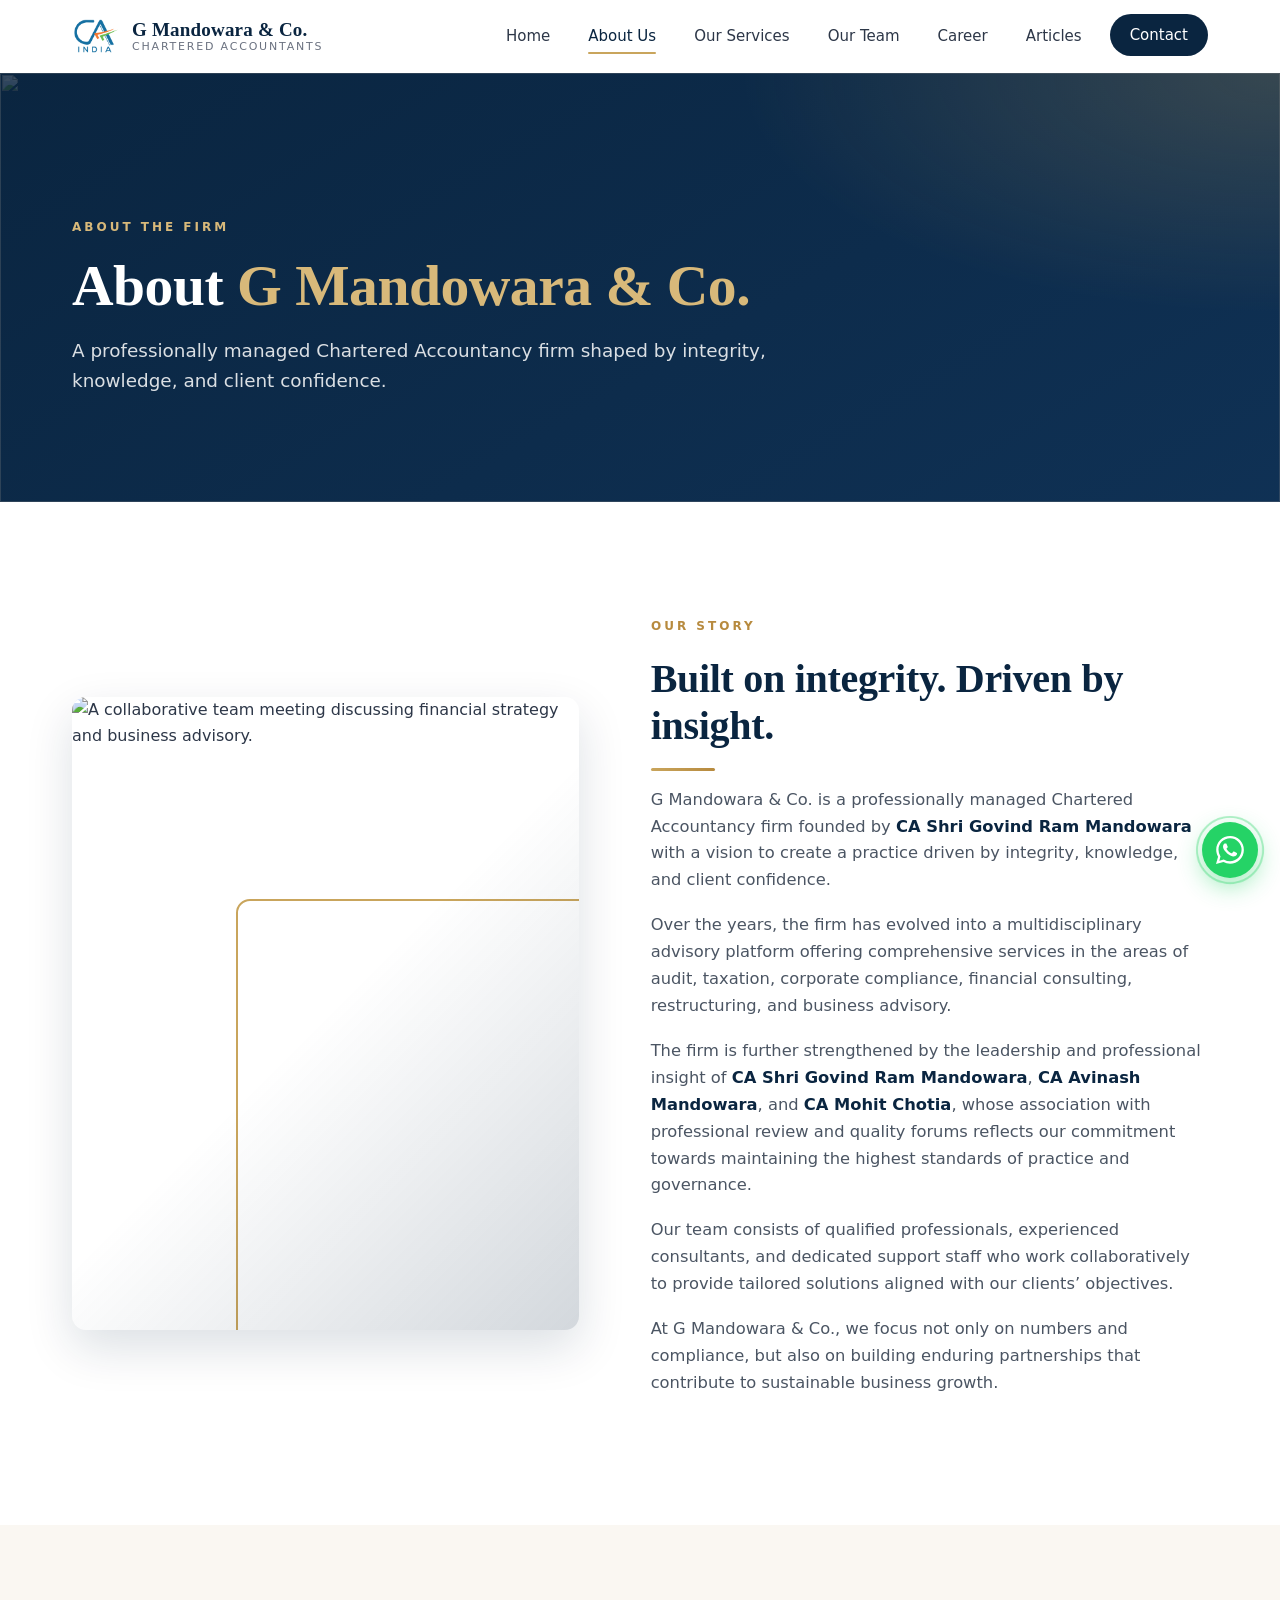
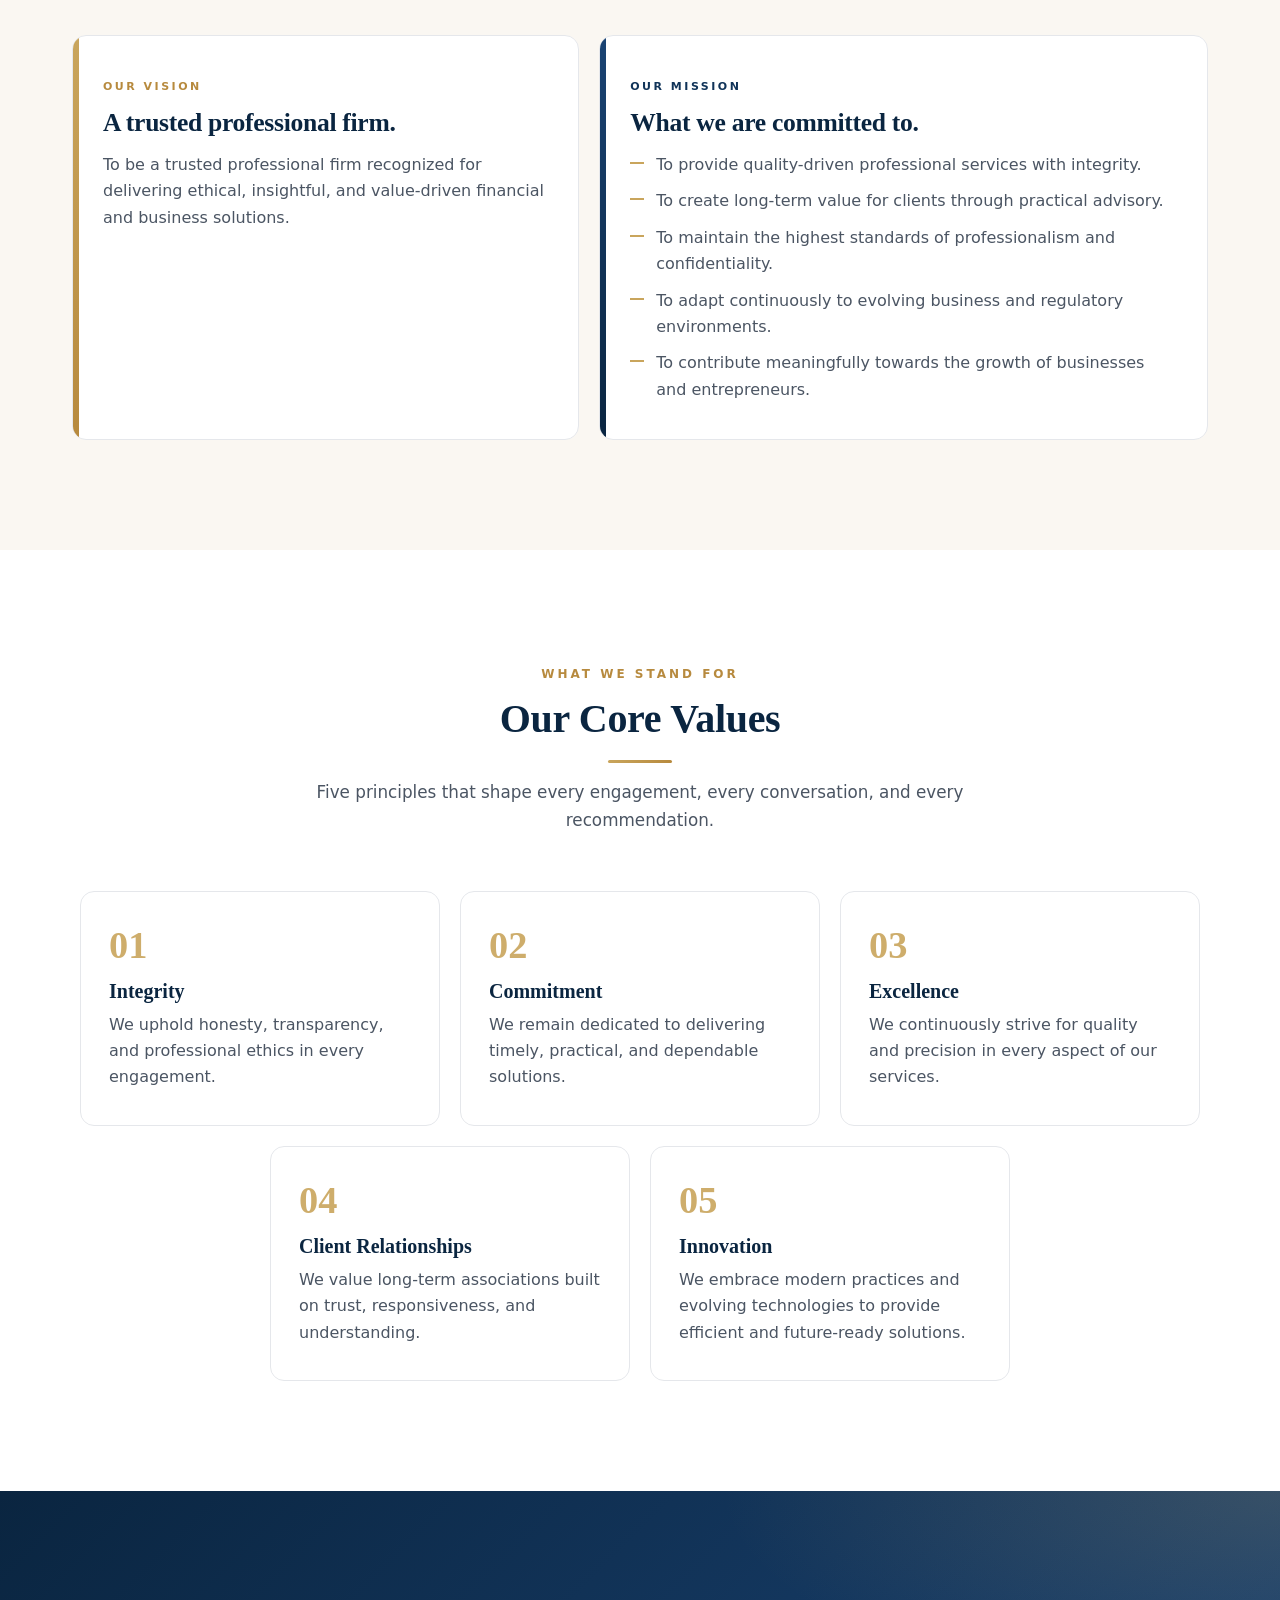
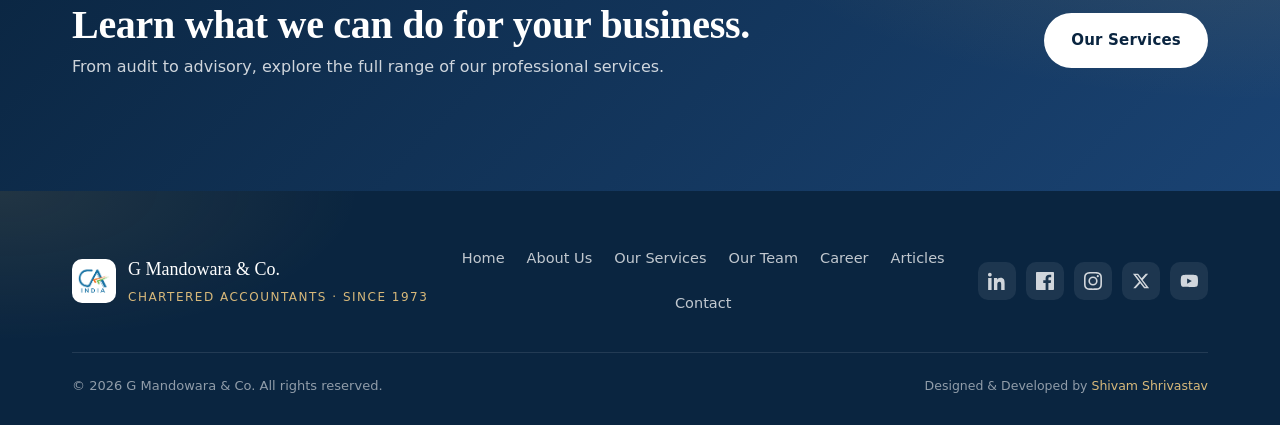
==== about.html @ 75dd155e "Premium visual rework of Part-2 pages + fixes - Team: featured founder card + balanced 2×2 partner g" ====
<!DOCTYPE html>
<html lang="en">
<head>
  <meta charset="UTF-8">
  <meta http-equiv="Content-Security-Policy" content="default-src 'self'; style-src 'self' 'unsafe-inline' https://fonts.googleapis.com https://cdn.jsdelivr.net; font-src 'self' https://fonts.gstatic.com; img-src 'self' data: https://images.unsplash.com https://plus.unsplash.com; script-src 'self' https://cdn.jsdelivr.net; object-src 'none'; base-uri 'self'; form-action 'self'">
  <meta name="viewport" content="width=device-width, initial-scale=1.0">
  <meta name="description" content="About G Mandowara & Co. — a professionally managed Chartered Accountancy firm founded by CA Shri Govind Ram Mandowara. Our vision, mission, and core values.">
  <meta name="theme-color" content="#0a2540">

  <meta property="og:type" content="website">
  <meta property="og:title" content="About G Mandowara & Co.">
  <meta property="og:description" content="A professionally managed Chartered Accountancy firm shaped by integrity, knowledge, and client confidence.">
  <meta property="og:image" content="https://images.unsplash.com/photo-1542744173-8e7e53415bb0?auto=format&fit=crop&w=1200&q=80">
  <meta name="twitter:card" content="summary_large_image">

  <title>About Us | G Mandowara &amp; Co.</title>

  <link rel="icon" href="favicon.ico" sizes="any">
  <link rel="icon" type="image/png" sizes="32x32" href="assets/images/favicon-32.png">
  <link rel="icon" type="image/png" sizes="16x16" href="assets/images/favicon-16.png">
  <link rel="apple-touch-icon" href="assets/images/apple-touch-icon.png">
  <link rel="preconnect" href="https://fonts.googleapis.com">
  <link rel="preconnect" href="https://fonts.gstatic.com" crossorigin>
  <link rel="preconnect" href="https://images.unsplash.com" crossorigin>
  <link href="https://fonts.googleapis.com/css2?family=Cormorant+Garamond:wght@500;600;700&family=Inter:wght@300;400;500;600;700&display=swap" rel="stylesheet">
  <link rel="stylesheet" href="https://cdn.jsdelivr.net/npm/aos@2.3.4/dist/aos.css" integrity="sha384-/rJKQnzOkEo+daG0jMjU1IwwY9unxt1NBw3Ef2fmOJ3PW/TfAg2KXVoWwMZQZtw9" crossorigin="anonymous" referrerpolicy="no-referrer">
  <link rel="stylesheet" href="assets/css/styles.css">
</head>
<body>
  <a class="skip-link" href="#main">Skip to main content</a>

  <header class="site-header" id="siteHeader">
    <div class="container header-inner">
      <a href="index.html" class="brand" aria-label="G Mandowara &amp; Co. — Home">
        <img class="brand-logo" src="assets/images/ca-logo.png" alt="" width="48" height="48" decoding="async">
        <span class="brand-text">
          <span class="brand-name">G Mandowara &amp; Co.</span>
          <span class="brand-tag">Chartered Accountants</span>
        </span>
      </a>
      <button class="nav-toggle" id="navToggle" aria-label="Toggle navigation menu" aria-expanded="false" aria-controls="primaryNav">
        <span></span><span></span><span></span>
      </button>
      <nav class="primary-nav" id="primaryNav" aria-label="Primary">
        <ul>
          <li><a href="index.html">Home</a></li>
          <li><a href="about.html" class="active" aria-current="page">About Us</a></li>
          <li><a href="services.html">Our Services</a></li>
          <li><a href="team.html">Our Team</a></li>
          <li><a href="career.html">Career</a></li>
          <li><a href="articles.html">Articles</a></li>
          <li><a href="contact.html" class="nav-cta">Contact</a></li>
        </ul>
      </nav>
    </div>
  </header>

  <main id="main">

    <section class="page-hero">
      <div class="page-hero-bg" aria-hidden="true">
        <img src="https://images.unsplash.com/photo-1542744173-8e7e53415bb0?auto=format&fit=crop&w=1920&q=80" alt="" loading="eager" decoding="async">
      </div>
      <div class="container">
        <p class="eyebrow" data-aos="fade-up">About the Firm</p>
        <h1 data-aos="fade-up" data-aos-delay="80">About <span class="accent">G Mandowara &amp; Co.</span></h1>
        <p class="page-hero-lead" data-aos="fade-up" data-aos-delay="160">A professionally managed Chartered Accountancy firm shaped by integrity, knowledge, and client confidence.</p>
      </div>
    </section>

    <section class="section">
      <div class="container">
        <div class="about-grid">
          <div class="media-frame with-accent" data-aos="fade-right">
            <img src="https://images.unsplash.com/photo-1521737604893-d14cc237f11d?auto=format&fit=crop&w=1200&q=80" alt="A collaborative team meeting discussing financial strategy and business advisory." loading="lazy" decoding="async">
          </div>
          <div class="prose" data-aos="fade-left" data-aos-delay="120">
            <p class="eyebrow">Our story</p>
            <h2 class="title-accent">Built on integrity. Driven by insight.</h2>
            <p>G Mandowara &amp; Co. is a professionally managed Chartered Accountancy firm founded by <strong>CA Shri Govind Ram Mandowara</strong> with a vision to create a practice driven by integrity, knowledge, and client confidence.</p>
            <p>Over the years, the firm has evolved into a multidisciplinary advisory platform offering comprehensive services in the areas of audit, taxation, corporate compliance, financial consulting, restructuring, and business advisory.</p>
            <p>The firm is further strengthened by the leadership and professional insight of <strong>CA Shri Govind Ram Mandowara</strong>, <strong>CA Avinash Mandowara</strong>, and <strong>CA Mohit Chotia</strong>, whose association with professional review and quality forums reflects our commitment towards maintaining the highest standards of practice and governance.</p>
            <p>Our team consists of qualified professionals, experienced consultants, and dedicated support staff who work collaboratively to provide tailored solutions aligned with our clients&rsquo; objectives.</p>
            <p>At G Mandowara &amp; Co., we focus not only on numbers and compliance, but also on building enduring partnerships that contribute to sustainable business growth.</p>
          </div>
        </div>
      </div>
    </section>

    <section class="section vm-section">
      <div class="container">
        <div class="vm-grid">
          <article class="vm-card vision" data-aos="fade-up">
            <span class="vm-tag">Our Vision</span>
            <h2>A trusted professional firm.</h2>
            <p>To be a trusted professional firm recognized for delivering ethical, insightful, and value-driven financial and business solutions.</p>
          </article>
          <article class="vm-card mission" data-aos="fade-up" data-aos-delay="120">
            <span class="vm-tag">Our Mission</span>
            <h2>What we are committed to.</h2>
            <ul class="mission-list">
              <li>To provide quality-driven professional services with integrity.</li>
              <li>To create long-term value for clients through practical advisory.</li>
              <li>To maintain the highest standards of professionalism and confidentiality.</li>
              <li>To adapt continuously to evolving business and regulatory environments.</li>
              <li>To contribute meaningfully towards the growth of businesses and entrepreneurs.</li>
            </ul>
          </article>
        </div>
      </div>
    </section>

    <section class="section values-section">
      <div class="container">
        <header class="section-head">
          <p class="eyebrow" data-aos="fade-up">What we stand for</p>
          <h2 class="title-accent" data-aos="fade-up" data-aos-delay="80">Our Core Values</h2>
          <p class="section-lead" data-aos="fade-up" data-aos-delay="160">Five principles that shape every engagement, every conversation, and every recommendation.</p>
        </header>

        <div class="values-grid">
          <article class="value-card" data-aos="fade-up">
            <div class="value-num">01</div>
            <h3>Integrity</h3>
            <p>We uphold honesty, transparency, and professional ethics in every engagement.</p>
          </article>
          <article class="value-card" data-aos="fade-up" data-aos-delay="80">
            <div class="value-num">02</div>
            <h3>Commitment</h3>
            <p>We remain dedicated to delivering timely, practical, and dependable solutions.</p>
          </article>
          <article class="value-card" data-aos="fade-up" data-aos-delay="160">
            <div class="value-num">03</div>
            <h3>Excellence</h3>
            <p>We continuously strive for quality and precision in every aspect of our services.</p>
          </article>
          <article class="value-card" data-aos="fade-up" data-aos-delay="240">
            <div class="value-num">04</div>
            <h3>Client Relationships</h3>
            <p>We value long-term associations built on trust, responsiveness, and understanding.</p>
          </article>
          <article class="value-card" data-aos="fade-up" data-aos-delay="320">
            <div class="value-num">05</div>
            <h3>Innovation</h3>
            <p>We embrace modern practices and evolving technologies to provide efficient and future-ready solutions.</p>
          </article>
        </div>
      </div>
    </section>

    <section class="section cta-band">
      <div class="container cta-inner" data-aos="fade-up">
        <div>
          <h2>Learn what we can do for your business.</h2>
          <p>From audit to advisory, explore the full range of our professional services.</p>
        </div>
        <a href="services.html" class="btn btn-light">Our Services</a>
      </div>
    </section>

  </main>

  <footer class="site-footer">
    <div class="container footer-inner">
      <div class="footer-brand">
        <img class="brand-logo" src="assets/images/ca-logo.png" alt="" width="44" height="44" decoding="async">
        <div>
          <p class="footer-name">G Mandowara &amp; Co.</p>
          <p class="footer-tag">Chartered Accountants &middot; Since 1973</p>
        </div>
      </div>
      <nav class="footer-nav" aria-label="Footer">
        <a href="index.html">Home</a>
        <a href="about.html">About Us</a>
        <a href="services.html">Our Services</a>
        <a href="team.html">Our Team</a>
        <a href="career.html">Career</a>
        <a href="articles.html">Articles</a>
        <a href="contact.html">Contact</a>
      </nav>
      <div class="footer-socials" aria-label="Social media">
        <a href="#" rel="noopener noreferrer" aria-label="LinkedIn"><svg viewBox="0 0 24 24" fill="currentColor"><path d="M4.98 3.5C4.98 4.88 3.87 6 2.5 6S0 4.88 0 3.5 1.12 1 2.5 1s2.48 1.12 2.48 2.5zM.22 8h4.56V24H.22V8zm7.7 0h4.36v2.18h.06c.61-1.15 2.1-2.36 4.33-2.36 4.63 0 5.48 3.05 5.48 7.02V24h-4.56v-7.21c0-1.72-.03-3.94-2.4-3.94-2.4 0-2.77 1.88-2.77 3.81V24H7.92V8z"/></svg></a>
        <a href="#" rel="noopener noreferrer" aria-label="Facebook"><svg viewBox="0 0 24 24" fill="currentColor"><path d="M22.68 0H1.32C.59 0 0 .58 0 1.31v21.38C0 23.42.59 24 1.32 24h11.49v-9.29H9.69v-3.62h3.12V8.41c0-3.1 1.89-4.79 4.66-4.79 1.32 0 2.46.1 2.79.14v3.24h-1.92c-1.5 0-1.8.71-1.8 1.76v2.31h3.59l-.47 3.62h-3.12V24h6.13c.73 0 1.32-.58 1.32-1.31V1.31C24 .58 23.41 0 22.68 0z"/></svg></a>
        <a href="#" rel="noopener noreferrer" aria-label="Instagram"><svg viewBox="0 0 24 24" fill="currentColor"><path d="M12 2.16c3.2 0 3.58.01 4.85.07 1.17.05 1.8.25 2.23.41.56.22.96.48 1.38.9.42.42.68.82.9 1.38.16.42.36 1.06.41 2.23.06 1.27.07 1.65.07 4.85s-.01 3.58-.07 4.85c-.05 1.17-.25 1.8-.41 2.23-.22.56-.48.96-.9 1.38-.42.42-.82.68-1.38.9-.42.16-1.06.36-2.23.41-1.27.06-1.65.07-4.85.07s-3.58-.01-4.85-.07c-1.17-.05-1.8-.25-2.23-.41a3.72 3.72 0 0 1-1.38-.9 3.72 3.72 0 0 1-.9-1.38c-.16-.42-.36-1.06-.41-2.23C2.17 15.58 2.16 15.2 2.16 12s.01-3.58.07-4.85c.05-1.17.25-1.8.41-2.23.22-.56.48-.96.9-1.38.42-.42.82-.68 1.38-.9.42-.16 1.06-.36 2.23-.41C8.42 2.17 8.8 2.16 12 2.16M12 0C8.74 0 8.33.01 7.05.07 5.78.13 4.9.33 4.14.63a5.88 5.88 0 0 0-2.13 1.38A5.88 5.88 0 0 0 .63 4.14C.33 4.9.13 5.78.07 7.05.01 8.33 0 8.74 0 12s.01 3.67.07 4.95c.06 1.27.26 2.15.56 2.91.31.79.73 1.46 1.38 2.13a5.88 5.88 0 0 0 2.13 1.38c.76.3 1.64.5 2.91.56C8.33 23.99 8.74 24 12 24s3.67-.01 4.95-.07c1.27-.06 2.15-.26 2.91-.56a5.88 5.88 0 0 0 2.13-1.38 5.88 5.88 0 0 0 1.38-2.13c.3-.76.5-1.64.56-2.91.06-1.28.07-1.69.07-4.95s-.01-3.67-.07-4.95c-.06-1.27-.26-2.15-.56-2.91a5.88 5.88 0 0 0-1.38-2.13A5.88 5.88 0 0 0 19.86.63C19.1.33 18.22.13 16.95.07 15.67.01 15.26 0 12 0zm0 5.84a6.16 6.16 0 1 0 0 12.32 6.16 6.16 0 0 0 0-12.32zM12 16a4 4 0 1 1 0-8 4 4 0 0 1 0 8zm6.41-11.85a1.44 1.44 0 1 0 0 2.88 1.44 1.44 0 0 0 0-2.88z"/></svg></a>
        <a href="#" rel="noopener noreferrer" aria-label="X (Twitter)"><svg viewBox="0 0 24 24" fill="currentColor"><path d="M18.244 2.25h3.308l-7.227 8.26 8.502 11.24H16.17l-5.214-6.817L4.99 21.75H1.68l7.73-8.835L1.254 2.25H8.08l4.713 6.231 5.45-6.231zm-1.161 17.52h1.833L7.084 4.126H5.117L17.083 19.77z"/></svg></a>
        <a href="#" rel="noopener noreferrer" aria-label="YouTube"><svg viewBox="0 0 24 24" fill="currentColor"><path d="M23.5 6.2c-.3-1-1-1.8-2-2-1.8-.5-9-.5-9-.5s-7.2 0-9 .5c-1 .3-1.8 1-2 2C1 8 1 12 1 12s0 4 .5 5.8c.3 1 1 1.8 2 2 1.8.5 9 .5 9 .5s7.2 0 9-.5c1-.3 1.8-1 2-2 .5-1.8.5-5.8.5-5.8s0-4-.5-5.8zM9.5 15.5v-7L15.8 12 9.5 15.5z"/></svg></a>
      </div>
      <div class="footer-bottom">
        <p class="footer-copy">&copy; <span id="year"></span> G Mandowara &amp; Co. All rights reserved.</p>
        <p class="footer-credit">Designed &amp; Developed by <a href="#" rel="noopener noreferrer">Shivam Shrivastav</a></p>
      </div>
    </div>
  </footer>

  <a class="wa-float" href="https://wa.me/91XXXXXXXXXX" rel="noopener noreferrer" aria-label="Chat on WhatsApp">
    <svg viewBox="0 0 24 24" fill="currentColor" aria-hidden="true"><path d="M20.52 3.48A11.94 11.94 0 0 0 12.04 0C5.5 0 .18 5.32.18 11.86c0 2.09.55 4.13 1.6 5.93L0 24l6.36-1.67a11.83 11.83 0 0 0 5.66 1.44h.01c6.54 0 11.86-5.32 11.86-11.86 0-3.17-1.23-6.15-3.37-8.43zm-8.48 18.24h-.01a9.84 9.84 0 0 1-5.01-1.37l-.36-.21-3.78.99 1.01-3.68-.23-.38a9.84 9.84 0 0 1-1.51-5.21c0-5.44 4.43-9.86 9.88-9.86 2.64 0 5.12 1.03 6.98 2.89a9.79 9.79 0 0 1 2.89 6.98c0 5.44-4.43 9.86-9.86 9.86zm5.41-7.39c-.3-.15-1.76-.87-2.03-.97-.27-.1-.47-.15-.66.15-.2.3-.76.97-.93 1.17-.17.2-.34.22-.64.07-.3-.15-1.26-.46-2.4-1.48-.89-.79-1.49-1.77-1.66-2.07-.17-.3-.02-.46.13-.61.13-.13.3-.34.45-.51.15-.17.2-.3.3-.5.1-.2.05-.37-.02-.52-.07-.15-.66-1.6-.91-2.19-.24-.57-.48-.5-.66-.5-.17 0-.37-.02-.57-.02-.2 0-.51.07-.79.37-.27.3-1.03 1-1.03 2.46s1.06 2.85 1.21 3.05c.15.2 2.08 3.17 5.04 4.45.7.3 1.25.48 1.68.62.7.22 1.34.19 1.85.12.56-.08 1.76-.72 2-1.41.25-.69.25-1.28.18-1.41-.07-.13-.27-.2-.57-.35z"/></svg>
  </a>

  <script src="https://cdn.jsdelivr.net/npm/aos@2.3.4/dist/aos.js" integrity="sha384-n1AULnKdMJlK1oQCLNDL9qZsDgXtH6jRYFCpBtWFc+a9Yve0KSoMn575rk755NJZ" crossorigin="anonymous" referrerpolicy="no-referrer"></script>
  <script src="assets/js/main.js"></script>
</body>
</html>
---- assets/css/styles.css ----
/* =========================================================
   G Mandowara & Co. — Stylesheet
   Mobile-first, responsive, accessibility-aware
   ========================================================= */

:root {
  --navy-900: #0a2540;
  --navy-800: #103358;
  --navy-700: #1a4373;
  --navy-50:  #eef3f9;
  --gold-600: #b78a3e;
  --gold-500: #c9a55c;
  --gold-400: #d8b97a;
  --gold-50:  #faf3e3;
  --cream:    #faf7f2;
  --paper:    #ffffff;
  --ink-900:  #0f172a;
  --ink-700:  #2d3748;
  --ink-500:  #4b5563;
  --ink-400:  #6b7280;
  --line:     #e5e7eb;
  --line-2:   #d1d5db;
  --whatsapp: #25d366;

  --container: 1200px;
  --radius: 14px;
  --radius-sm: 8px;
  --shadow-sm: 0 1px 2px rgba(10, 37, 64, .06);
  --shadow-md: 0 8px 24px rgba(10, 37, 64, .08);
  --shadow-lg: 0 18px 48px rgba(10, 37, 64, .14);

  --font-sans: 'Inter', system-ui, -apple-system, 'Segoe UI', Roboto, Arial, sans-serif;
  --font-serif: 'Cormorant Garamond', 'Playfair Display', Georgia, serif;

  --transition: 280ms cubic-bezier(.2, .7, .2, 1);
}

* { box-sizing: border-box; }

html { scroll-behavior: smooth; -webkit-text-size-adjust: 100%; }

body {
  margin: 0;
  font-family: var(--font-sans);
  font-size: 16px;
  line-height: 1.65;
  color: var(--ink-700);
  background: var(--paper);
  -webkit-font-smoothing: antialiased;
  -moz-osx-font-smoothing: grayscale;
}

img, svg { max-width: 100%; display: block; }

a { color: var(--navy-800); text-decoration: none; transition: color var(--transition); }
a:hover, a:focus-visible { color: var(--gold-600); }

a:focus-visible, button:focus-visible {
  outline: 2px solid var(--gold-500);
  outline-offset: 3px;
  border-radius: 4px;
}

.container {
  width: 100%;
  max-width: var(--container);
  margin: 0 auto;
  padding: 0 20px;
}

@media (min-width: 768px) {
  .container { padding: 0 32px; }
}

.skip-link {
  position: absolute;
  left: -9999px;
  top: 0;
  background: var(--navy-900);
  color: #fff;
  padding: 10px 16px;
  z-index: 1000;
}
.skip-link:focus { left: 12px; top: 12px; outline: 2px solid var(--gold-500); }

/* ---------- Header ---------- */
.site-header {
  position: sticky;
  top: 0;
  z-index: 100;
  background: #ffffff;
  border-bottom: 1px solid transparent;
  transition: border-color var(--transition), box-shadow var(--transition);
  will-change: box-shadow;
}
.site-header.is-scrolled {
  border-bottom-color: var(--line);
  box-shadow: var(--shadow-sm);
}

.header-inner {
  display: flex;
  align-items: center;
  justify-content: space-between;
  gap: 16px;
  min-height: 72px;
}

.brand {
  display: flex;
  align-items: center;
  gap: 12px;
  color: var(--navy-900);
}
.brand:hover, .brand:focus-visible { color: var(--navy-900); }

.brand-mark {
  display: inline-grid;
  place-items: center;
  width: 44px;
  height: 44px;
  border-radius: 10px;
  background: linear-gradient(135deg, var(--navy-900), var(--navy-700));
  color: var(--gold-400);
  font-family: var(--font-serif);
  font-weight: 700;
  font-size: 19px;
  letter-spacing: .5px;
  box-shadow: var(--shadow-sm);
}

/* Logo image in header */
.brand-logo {
  width: 48px;
  height: 48px;
  object-fit: contain;
  display: block;
  flex: none;
}

/* Logo on dark footer — sits on a white chip for contrast */
.footer-brand .brand-logo {
  width: 44px;
  height: 44px;
  background: #fff;
  border-radius: 10px;
  padding: 5px;
  box-shadow: var(--shadow-sm);
}

.brand-text { display: flex; flex-direction: column; line-height: 1.15; }
.brand-name {
  font-family: var(--font-serif);
  font-size: 19px;
  font-weight: 700;
  color: var(--navy-900);
  letter-spacing: .2px;
}
.brand-tag {
  font-size: 11px;
  letter-spacing: 1.8px;
  text-transform: uppercase;
  color: var(--ink-400);
  font-weight: 500;
}

/* ---------- Nav ---------- */
.primary-nav ul {
  list-style: none;
  display: flex;
  gap: 6px;
  margin: 0;
  padding: 0;
}
.primary-nav a {
  position: relative;
  display: inline-block;
  padding: 10px 16px;
  font-size: 15px;
  font-weight: 500;
  color: var(--ink-700);
  border-radius: 8px;
}
.primary-nav a:hover { color: var(--navy-900); background: var(--navy-50); }
.primary-nav a.active { color: var(--navy-900); }
.primary-nav a.active::after {
  content: '';
  position: absolute;
  left: 16px; right: 16px; bottom: 4px;
  height: 2px;
  background: var(--gold-500);
  border-radius: 2px;
}

/* Nav CTA pill (Contact) */
.primary-nav a.nav-cta {
  background: var(--navy-900);
  color: #fff;
  padding: 9px 20px;
  border-radius: 999px;
  margin-left: 6px;
}
.primary-nav a.nav-cta:hover { background: var(--gold-600); color: var(--navy-900); }
.primary-nav a.nav-cta.active { color: #fff; }
.primary-nav a.nav-cta.active::after { display: none; }

.nav-toggle {
  display: none;
  width: 44px;
  height: 44px;
  border: 1px solid var(--line);
  background: #fff;
  border-radius: 10px;
  cursor: pointer;
  padding: 0;
}
.nav-toggle span {
  display: block;
  width: 20px;
  height: 2px;
  background: var(--navy-900);
  margin: 4px auto;
  transition: transform var(--transition), opacity var(--transition);
  border-radius: 2px;
}
.nav-toggle[aria-expanded="true"] span:nth-child(1) { transform: translateY(6px) rotate(45deg); }
.nav-toggle[aria-expanded="true"] span:nth-child(2) { opacity: 0; }
.nav-toggle[aria-expanded="true"] span:nth-child(3) { transform: translateY(-6px) rotate(-45deg); }

@media (max-width: 1024px) {
  .brand-tag { display: none; }
  .nav-toggle { display: block; }
  .primary-nav {
    position: absolute;
    top: 100%; left: 0; right: 0;
    background: #fff;
    border-bottom: 1px solid var(--line);
    box-shadow: var(--shadow-md);
    transform: translateY(-10px);
    opacity: 0;
    pointer-events: none;
    transition: transform var(--transition), opacity var(--transition);
  }
  .primary-nav.open {
    transform: translateY(0);
    opacity: 1;
    pointer-events: auto;
  }
  .primary-nav ul {
    flex-direction: column;
    padding: 12px 16px 18px;
    gap: 2px;
  }
  .primary-nav a { padding: 14px 14px; font-size: 16px; }
  .primary-nav a.active::after { left: 14px; right: auto; width: 22px; bottom: 8px; }
  .primary-nav a.nav-cta { margin: 6px 14px 0; text-align: center; }
}
@media (min-width: 1025px) and (max-width: 1180px) {
  .primary-nav a { padding: 10px 11px; font-size: 14px; }
}

/* ---------- Buttons ---------- */
.btn {
  display: inline-flex;
  align-items: center;
  justify-content: center;
  gap: 8px;
  padding: 14px 26px;
  font-family: var(--font-sans);
  font-size: 15px;
  font-weight: 600;
  letter-spacing: .2px;
  border-radius: 999px;
  border: 1.5px solid transparent;
  cursor: pointer;
  text-decoration: none;
  transition: transform var(--transition), background var(--transition), color var(--transition), border-color var(--transition), box-shadow var(--transition);
  white-space: nowrap;
}
.btn:hover { transform: translateY(-1px); }

.btn-primary {
  background: var(--gold-500);
  color: var(--navy-900);
  border-color: var(--gold-500);
  box-shadow: 0 6px 18px rgba(201, 165, 92, .35);
}
.btn-primary:hover { background: var(--gold-600); border-color: var(--gold-600); color: var(--navy-900); }

.btn-ghost {
  background: transparent;
  color: #fff;
  border-color: rgba(255, 255, 255, .35);
}
.btn-ghost:hover { background: rgba(255, 255, 255, .1); color: #fff; border-color: #fff; }

.btn-light {
  background: #fff;
  color: var(--navy-900);
}
.btn-light:hover { background: var(--gold-50); color: var(--navy-900); }

/* ---------- Eyebrow & headings ---------- */
.eyebrow {
  display: inline-block;
  font-size: 12px;
  letter-spacing: 3px;
  text-transform: uppercase;
  font-weight: 600;
  color: var(--gold-600);
  margin: 0 0 14px;
}

h1, h2, h3, h4 {
  font-family: var(--font-serif);
  color: var(--navy-900);
  font-weight: 600;
  line-height: 1.18;
  margin: 0 0 16px;
}

h1 { font-size: clamp(2.1rem, 5vw, 3.6rem); letter-spacing: -.5px; }
h2 { font-size: clamp(1.7rem, 3.4vw, 2.5rem); letter-spacing: -.3px; }
h3 { font-size: 1.25rem; }
.accent { color: var(--gold-600); }

p { margin: 0 0 16px; }

/* ---------- Hero (Home) ---------- */
.hero {
  position: relative;
  overflow: hidden;
  color: #fff;
  isolation: isolate;
}
.hero-bg {
  position: absolute;
  inset: 0;
  z-index: -1;
  overflow: hidden;
  background: var(--navy-900);
}
.hero-bg img {
  position: absolute;
  inset: 0;
  width: 100%; height: 100%;
  object-fit: cover;
  opacity: .35;
  filter: saturate(.85) brightness(.75);
  transform: scale(1.04);
}
.hero-bg::before {
  content: '';
  position: absolute; inset: 0;
  background:
    radial-gradient(1200px 400px at 80% -10%, rgba(201, 165, 92, .28), transparent 60%),
    radial-gradient(800px 600px at -10% 100%, rgba(26, 67, 115, .85), transparent 60%),
    linear-gradient(160deg, rgba(10,37,64,.85) 0%, rgba(16,51,88,.78) 55%, rgba(26,67,115,.55) 100%);
}
.hero-bg::after {
  content: '';
  position: absolute; inset: 0;
  background-image:
    linear-gradient(rgba(255,255,255,.05) 1px, transparent 1px),
    linear-gradient(90deg, rgba(255,255,255,.05) 1px, transparent 1px);
  background-size: 56px 56px;
  mask-image: radial-gradient(ellipse at center, black 30%, transparent 75%);
  -webkit-mask-image: radial-gradient(ellipse at center, black 30%, transparent 75%);
}

.page-hero { position: relative; isolation: isolate; overflow: hidden; }
.page-hero-bg {
  position: absolute;
  inset: 0;
  z-index: -1;
  overflow: hidden;
  background: var(--navy-900);
}
.page-hero-bg img {
  position: absolute;
  inset: 0;
  width: 100%; height: 100%;
  object-fit: cover;
  opacity: .28;
  filter: saturate(.85) brightness(.7);
}
.page-hero-bg::before {
  content: '';
  position: absolute; inset: 0;
  background:
    radial-gradient(900px 400px at 100% 0%, rgba(201, 165, 92, .22), transparent 60%),
    linear-gradient(150deg, rgba(10,37,64,.88) 0%, rgba(16,51,88,.86) 100%);
}

/* Decorative image-frame used in intro/about */
.media-frame {
  position: relative;
  border-radius: var(--radius);
  overflow: hidden;
  box-shadow: var(--shadow-lg);
  isolation: isolate;
}
.media-frame img {
  width: 100%;
  height: 100%;
  object-fit: cover;
  display: block;
  transition: transform 1200ms cubic-bezier(.2,.7,.2,1);
}
.media-frame:hover img { transform: scale(1.04); }
.media-frame::after {
  content: '';
  position: absolute;
  inset: 0;
  background: linear-gradient(135deg, transparent 50%, rgba(10,37,64,.18) 100%);
  pointer-events: none;
}
.media-frame.with-accent::before {
  content: '';
  position: absolute;
  inset: auto -16px -16px auto;
  width: 70%;
  height: 70%;
  border: 2px solid var(--gold-500);
  border-radius: var(--radius);
  z-index: -1;
}

.hero-inner {
  position: relative;
  padding: clamp(72px, 14vw, 160px) 20px clamp(80px, 14vw, 150px);
  max-width: 880px;
}
.hero .eyebrow { color: var(--gold-400); }
.hero h1 { color: #fff; }
.hero h1 .accent { color: var(--gold-400); }
.hero-sub {
  font-family: var(--font-serif);
  font-size: clamp(1.1rem, 2vw, 1.4rem);
  color: var(--gold-400);
  letter-spacing: 3px;
  text-transform: uppercase;
  margin: -8px 0 18px;
  font-weight: 500;
}
.hero-lead {
  font-size: clamp(1rem, 1.6vw, 1.2rem);
  color: rgba(255, 255, 255, .85);
  max-width: 640px;
  margin-bottom: 32px;
}
.hero-cta { display: flex; flex-wrap: wrap; gap: 12px; }

/* ---------- Sections ---------- */
.section { padding: clamp(64px, 9vw, 110px) 0; }

.section-head { text-align: center; max-width: 780px; margin: 0 auto 56px; }
.section-head .eyebrow { margin-bottom: 10px; }
.section-lead {
  color: var(--ink-500);
  font-size: 1.05rem;
  margin-top: 8px;
}

/* ---------- Intro grid (Home) ---------- */
.intro {
  background: var(--cream);
  position: relative;
  overflow: hidden;
}
.intro::before {
  content: '';
  position: absolute;
  inset: auto -200px -200px auto;
  width: 600px; height: 600px;
  background: radial-gradient(circle, rgba(201, 165, 92, .12), transparent 70%);
  pointer-events: none;
}
.intro-grid {
  display: grid;
  grid-template-columns: 1fr;
  gap: 48px;
  align-items: center;
  position: relative;
}
@media (min-width: 900px) {
  .intro-grid { grid-template-columns: 1.1fr 1fr; gap: 72px; }
}
.intro-text p { color: var(--ink-500); }
.intro-media {
  position: relative;
  aspect-ratio: 4 / 5;
  min-height: 380px;
}
@media (max-width: 899px) {
  .intro-media { aspect-ratio: 5 / 4; min-height: 280px; }
}

/* ---------- Stat strip ---------- */
.stat-strip {
  background: linear-gradient(135deg, var(--navy-900), var(--navy-700));
  color: #fff;
  border-radius: var(--radius);
  padding: 32px 28px;
  display: grid;
  grid-template-columns: 1fr;
  gap: 24px;
  position: relative;
  overflow: hidden;
  box-shadow: var(--shadow-lg);
  margin-top: 56px;
}
.stat-strip::before {
  content: '';
  position: absolute;
  inset: 0;
  background:
    radial-gradient(500px 200px at 100% 0%, rgba(201, 165, 92, .25), transparent 70%);
}
@media (min-width: 640px)  { .stat-strip { grid-template-columns: repeat(2, 1fr); padding: 38px 32px; } }
@media (min-width: 1024px) { .stat-strip { grid-template-columns: repeat(4, 1fr); padding: 44px 40px; } }
.stat-strip .stat {
  background: transparent;
  border: none;
  padding: 0;
  text-align: left;
  border-left: 2px solid rgba(255, 255, 255, .15);
  padding-left: 22px;
  position: relative;
}
@media (max-width: 639px) {
  .stat-strip .stat { border-left: none; border-top: 2px solid rgba(255,255,255,.12); padding-left: 0; padding-top: 18px; }
  .stat-strip .stat:first-child { border-top: none; padding-top: 0; }
}
.stat-strip .stat:hover { transform: none; box-shadow: none; }
.stat-strip .stat-num { color: var(--gold-400); }
.stat-strip .stat-label { color: rgba(255, 255, 255, .65); }

.intro-stats {
  display: grid;
  grid-template-columns: 1fr 1fr;
  gap: 14px;
}
.stat {
  background: #fff;
  border: 1px solid var(--line);
  border-radius: var(--radius);
  padding: 24px 20px;
  text-align: left;
  transition: transform var(--transition), box-shadow var(--transition), border-color var(--transition);
}
.stat:hover {
  transform: translateY(-3px);
  box-shadow: var(--shadow-md);
  border-color: transparent;
}
.stat-num {
  display: block;
  font-family: var(--font-serif);
  font-size: clamp(1.6rem, 3vw, 2.2rem);
  font-weight: 700;
  color: var(--navy-900);
  line-height: 1;
  margin-bottom: 6px;
}
.stat-label {
  font-size: 12.5px;
  letter-spacing: 1.5px;
  text-transform: uppercase;
  color: var(--ink-400);
  font-weight: 600;
}

/* ---------- Pillars (Home) ---------- */
.pillars-grid {
  display: grid;
  grid-template-columns: 1fr;
  gap: 20px;
}
@media (min-width: 640px)  { .pillars-grid { grid-template-columns: 1fr 1fr; } }
@media (min-width: 1024px) { .pillars-grid { grid-template-columns: repeat(4, 1fr); } }

.pillar {
  background: #fff;
  border: 1px solid var(--line);
  border-radius: var(--radius);
  padding: 32px 26px;
  transition: transform var(--transition), box-shadow var(--transition), border-color var(--transition);
}
.pillar:hover {
  transform: translateY(-4px);
  box-shadow: var(--shadow-lg);
  border-color: transparent;
}
.pillar-icon {
  width: 52px;
  height: 52px;
  border-radius: 14px;
  background: var(--gold-50);
  color: var(--gold-600);
  display: grid;
  place-items: center;
  margin-bottom: 18px;
}
.pillar-icon svg { width: 26px; height: 26px; }
.pillar h3 { margin-bottom: 10px; }
.pillar p { color: var(--ink-500); margin: 0; font-size: 15px; }

/* ---------- CTA Band ---------- */
.cta-band {
  background:
    radial-gradient(800px 300px at 100% 0%, rgba(201, 165, 92, .18), transparent 70%),
    linear-gradient(135deg, var(--navy-900), var(--navy-700));
  color: #fff;
}
.cta-inner {
  display: flex;
  flex-direction: column;
  gap: 24px;
  align-items: flex-start;
  justify-content: space-between;
}
@media (min-width: 780px) {
  .cta-inner { flex-direction: row; align-items: center; gap: 40px; }
}
.cta-band h2 { color: #fff; margin: 0 0 6px; }
.cta-band p { color: rgba(255, 255, 255, .8); margin: 0; max-width: 620px; }

/* ---------- Page hero (About / Services) ---------- */
.page-hero {
  position: relative;
  color: #fff;
  background:
    radial-gradient(900px 400px at 100% 0%, rgba(201, 165, 92, .18), transparent 60%),
    linear-gradient(150deg, var(--navy-900) 0%, var(--navy-800) 100%);
  padding: clamp(80px, 12vw, 140px) 0 clamp(60px, 8vw, 90px);
}
.page-hero h1 { color: #fff; }
.page-hero h1 .accent { color: var(--gold-400); }
.page-hero .eyebrow { color: var(--gold-400); }
.page-hero-lead {
  font-size: clamp(1rem, 1.5vw, 1.15rem);
  color: rgba(255, 255, 255, .85);
  max-width: 720px;
}

/* ---------- Prose ---------- */
.prose {
  max-width: 820px;
  margin: 0 auto;
  font-size: 1.02rem;
  color: var(--ink-500);
}
.prose p { margin-bottom: 18px; }
.prose strong { color: var(--navy-900); font-weight: 600; }

/* ---------- Vision/Mission cards (About) ---------- */
.vm-section { background: var(--cream); }
.vm-grid {
  display: grid;
  grid-template-columns: 1fr;
  gap: 20px;
}
@media (min-width: 900px) { .vm-grid { grid-template-columns: 1fr 1.2fr; } }
.vm-card {
  background: #fff;
  border-radius: var(--radius);
  padding: 36px 30px;
  border: 1px solid var(--line);
  position: relative;
  overflow: hidden;
}
.vm-card::before {
  content: '';
  position: absolute;
  top: 0; left: 0;
  width: 6px; height: 100%;
  background: linear-gradient(180deg, var(--gold-500), var(--gold-600));
}
.vm-card.mission::before { background: linear-gradient(180deg, var(--navy-700), var(--navy-900)); }
.vm-tag {
  display: inline-block;
  font-size: 11px;
  letter-spacing: 2.5px;
  text-transform: uppercase;
  font-weight: 700;
  color: var(--gold-600);
  margin-bottom: 12px;
}
.vm-card.mission .vm-tag { color: var(--navy-800); }
.vm-card h2 { font-size: 1.6rem; margin-bottom: 14px; }
.vm-card p { color: var(--ink-500); margin: 0; }
.mission-list {
  list-style: none;
  padding: 0;
  margin: 0;
  display: grid;
  gap: 10px;
}
.mission-list li {
  position: relative;
  padding-left: 26px;
  color: var(--ink-500);
}
.mission-list li::before {
  content: '';
  position: absolute;
  left: 0; top: 10px;
  width: 14px; height: 2px;
  background: var(--gold-500);
}

/* ---------- Values grid (About) ---------- */
/* Flex-wrap centred so the 5-card remainder row (3+2) is balanced */
.values-grid {
  display: flex;
  flex-wrap: wrap;
  justify-content: center;
  gap: 20px;
}
.values-grid > .value-card {
  flex: 1 1 280px;
  max-width: 360px;
}
@media (max-width: 639px) { .values-grid > .value-card { max-width: 100%; } }

.value-card {
  background: #fff;
  border: 1px solid var(--line);
  border-radius: var(--radius);
  padding: 34px 28px;
  position: relative;
  transition: transform var(--transition), box-shadow var(--transition), border-color var(--transition);
}
.value-card:hover {
  transform: translateY(-4px);
  box-shadow: var(--shadow-lg);
  border-color: transparent;
}
.value-num {
  font-family: var(--font-serif);
  font-size: 2.4rem;
  font-weight: 700;
  color: var(--gold-500);
  line-height: 1;
  margin-bottom: 16px;
  opacity: .9;
}
.value-card h3 { margin-bottom: 8px; }
.value-card p { color: var(--ink-500); margin: 0; }

/* ---------- Services grid ---------- */
/* Flex-wrap centred so a remainder row (10 cards = 3+3+3+1) stays balanced */
.services-grid {
  display: flex;
  flex-wrap: wrap;
  justify-content: center;
  gap: 24px;
}
.services-grid > .service-card {
  flex: 1 1 300px;
  max-width: 364px;
}
@media (max-width: 767px) { .services-grid > .service-card { max-width: 100%; } }

.service-card {
  background: #fff;
  border: 1px solid var(--line);
  border-radius: var(--radius);
  padding: 32px 28px;
  transition: transform var(--transition), box-shadow var(--transition), border-color var(--transition);
  position: relative;
  overflow: hidden;
}
.service-card::after {
  content: '';
  position: absolute;
  inset: auto -40% -40% auto;
  width: 220px; height: 220px;
  background: radial-gradient(circle, var(--gold-50), transparent 70%);
  opacity: 0;
  transition: opacity var(--transition);
  pointer-events: none;
}
.service-card:hover {
  transform: translateY(-4px);
  box-shadow: var(--shadow-lg);
  border-color: transparent;
}
.service-card:hover::after { opacity: 1; }

.service-icon {
  width: 56px;
  height: 56px;
  border-radius: 14px;
  background: linear-gradient(135deg, var(--navy-900), var(--navy-700));
  color: var(--gold-400);
  display: grid;
  place-items: center;
  margin-bottom: 20px;
  box-shadow: var(--shadow-sm);
}
.service-icon svg { width: 28px; height: 28px; }
.service-card h2 {
  font-size: 1.3rem;
  margin-bottom: 12px;
  position: relative;
  z-index: 1;
}
.service-card p {
  color: var(--ink-500);
  font-size: 14.8px;
  line-height: 1.7;
  margin: 0;
  position: relative;
  z-index: 1;
}

/* ---------- Trust section (Services) ---------- */
.trust-section { background: var(--cream); }
.trust-grid {
  display: grid;
  grid-template-columns: 1fr;
  gap: 20px;
}
@media (min-width: 640px)  { .trust-grid { grid-template-columns: 1fr 1fr; } }
@media (min-width: 1024px) { .trust-grid { grid-template-columns: repeat(3, 1fr); } }

.trust-card {
  background: #fff;
  border-left: 4px solid var(--gold-500);
  border-radius: var(--radius-sm);
  padding: 26px 24px;
  transition: transform var(--transition), box-shadow var(--transition);
}
.trust-card:hover { transform: translateY(-3px); box-shadow: var(--shadow-md); }
.trust-card h3 { margin-bottom: 8px; color: var(--navy-900); }
.trust-card p { color: var(--ink-500); margin: 0; font-size: 15px; }
.trust-card.trust-wide { grid-column: 1 / -1; text-align: center; border-left: none; border-top: 4px solid var(--gold-500); }

/* ---------- Footer ---------- */
.site-footer {
  background: var(--navy-900);
  color: rgba(255, 255, 255, .7);
  padding: 56px 0 28px;
  margin-top: 0;
  background:
    radial-gradient(600px 250px at 0% 0%, rgba(201, 165, 92, .12), transparent 60%),
    var(--navy-900);
}
.footer-inner {
  display: grid;
  grid-template-columns: 1fr;
  gap: 28px;
  align-items: center;
  justify-items: center;
  text-align: center;
}
@media (min-width: 768px) {
  .footer-inner {
    grid-template-columns: auto 1fr auto;
    text-align: left;
    justify-items: stretch;
  }
}
.footer-brand {
  display: flex;
  align-items: center;
  gap: 12px;
}
.footer-brand .brand-mark {
  background: linear-gradient(135deg, var(--gold-500), var(--gold-600));
  color: var(--navy-900);
}
.footer-name {
  font-family: var(--font-serif);
  font-size: 18px;
  color: #fff;
  margin: 0;
}
.footer-tag {
  font-size: 12px;
  letter-spacing: 1.5px;
  text-transform: uppercase;
  color: var(--gold-400);
  margin: 4px 0 0;
}
.footer-nav {
  display: flex;
  gap: 22px;
  flex-wrap: wrap;
  justify-content: center;
}
.footer-nav a {
  color: rgba(255, 255, 255, .75);
  font-weight: 500;
  font-size: 14.5px;
}
.footer-nav a:hover { color: var(--gold-400); }

.footer-socials {
  display: flex;
  gap: 10px;
  justify-content: center;
}
.footer-socials a {
  width: 38px; height: 38px;
  display: grid;
  place-items: center;
  border-radius: 10px;
  background: rgba(255, 255, 255, .08);
  color: rgba(255, 255, 255, .8);
  transition: background var(--transition), color var(--transition), transform var(--transition);
}
.footer-socials a:hover { background: var(--gold-500); color: var(--navy-900); transform: translateY(-2px); }
.footer-socials svg { width: 18px; height: 18px; }

.footer-bottom {
  grid-column: 1 / -1;
  border-top: 1px solid rgba(255, 255, 255, .1);
  padding-top: 22px;
  margin-top: 8px;
  display: flex;
  flex-direction: column;
  gap: 8px;
  align-items: center;
  justify-content: space-between;
  text-align: center;
}
@media (min-width: 768px) { .footer-bottom { flex-direction: row; text-align: left; } }

.footer-copy {
  font-size: 13px;
  color: rgba(255, 255, 255, .55);
  margin: 0;
}
.footer-credit {
  font-size: 12.5px;
  color: rgba(255, 255, 255, .55);
  margin: 0;
}
.footer-credit a { color: var(--gold-400); font-weight: 500; }
.footer-credit a:hover { color: #fff; }

/* ---------- About: leadership/prose image ---------- */
.about-grid {
  display: grid;
  grid-template-columns: 1fr;
  gap: 56px;
  align-items: center;
}
@media (min-width: 900px) {
  .about-grid { grid-template-columns: 1fr 1.1fr; gap: 72px; }
}
.about-grid .media-frame { aspect-ratio: 4 / 5; min-height: 420px; }

/* ---------- Animated underline accent ---------- */
.title-accent::after {
  content: '';
  display: block;
  width: 64px; height: 3px;
  background: linear-gradient(90deg, var(--gold-500), var(--gold-600));
  margin-top: 18px;
  border-radius: 2px;
}
.section-head .title-accent::after { margin-left: auto; margin-right: auto; }

/* Card relative positioning (kept lightweight — heavy mask-composite glow removed) */
.pillar, .value-card, .service-card, .trust-card { position: relative; }

/* ---------- Partners / Team ---------- */
.team-intro { text-align: center; max-width: 720px; margin: 0 auto 56px; }
.team-grid {
  display: grid;
  grid-template-columns: 1fr;
  gap: 24px;
}
/* Four partners → balanced 2×2 (no orphan card) */
@media (min-width: 640px) {
  .team-grid {
    grid-template-columns: 1fr 1fr;
    max-width: 940px;
    margin-inline: auto;
  }
}

.partner-card {
  background: #fff;
  border: 1px solid var(--line);
  border-radius: var(--radius);
  padding: 32px 28px;
  text-align: center;
  transition: transform var(--transition), box-shadow var(--transition), border-color var(--transition);
}
.partner-card:hover {
  transform: translateY(-5px);
  box-shadow: var(--shadow-lg);
  border-color: transparent;
}
.partner-avatar {
  width: 92px; height: 92px;
  margin: 0 auto 20px;
  border-radius: 50%;
  display: grid;
  place-items: center;
  font-family: var(--font-serif);
  font-size: 30px;
  font-weight: 700;
  color: #fff;
  background: linear-gradient(135deg, var(--navy-900), var(--navy-700));
  box-shadow: 0 8px 20px rgba(10, 37, 64, .25);
  position: relative;
}
.partner-avatar::after {
  content: '';
  position: absolute;
  inset: -4px;
  border-radius: 50%;
  border: 2px solid var(--gold-500);
  opacity: .5;
}
.partner-card.founder .partner-avatar {
  background: linear-gradient(135deg, var(--gold-600), var(--gold-500));
  color: var(--navy-900);
}
.partner-name { font-family: var(--font-serif); font-size: 1.35rem; color: var(--navy-900); margin: 0 0 4px; }
.partner-role {
  display: inline-block;
  font-size: 11px;
  letter-spacing: 2px;
  text-transform: uppercase;
  font-weight: 700;
  color: var(--gold-600);
  margin-bottom: 16px;
}
.partner-card.founder .partner-role { color: var(--navy-800); }
.partner-bio { color: var(--ink-500); font-size: 14.5px; line-height: 1.7; margin: 0; text-align: left; }

/* ---------- Forms (shared) ---------- */
.form-card {
  background: #fff;
  border: 1px solid var(--line);
  border-radius: var(--radius);
  padding: clamp(24px, 4vw, 40px);
  box-shadow: var(--shadow-md);
}
.field { margin-bottom: 20px; }
.field label {
  display: block;
  font-size: 14px;
  font-weight: 600;
  color: var(--navy-900);
  margin-bottom: 8px;
}
.field .req { color: #c0392b; }
.form-input,
.form-textarea,
.form-select {
  width: 100%;
  font-family: var(--font-sans);
  font-size: 15px;
  color: var(--ink-900);
  background: var(--cream);
  border: 1.5px solid var(--line-2);
  border-radius: var(--radius-sm);
  padding: 13px 15px;
  transition: border-color var(--transition), box-shadow var(--transition), background var(--transition);
}
.form-textarea { min-height: 130px; resize: vertical; }
.form-input:focus,
.form-textarea:focus,
.form-select:focus {
  outline: none;
  border-color: var(--gold-500);
  background: #fff;
  box-shadow: 0 0 0 3px rgba(201, 165, 92, .18);
}
.form-input:invalid:not(:placeholder-shown) {
  border-color: #d98b8b;
}
.field-row {
  display: grid;
  grid-template-columns: 1fr;
  gap: 0 20px;
}
@media (min-width: 620px) { .field-row { grid-template-columns: 1fr 1fr; } }

/* Honeypot — visually hidden, off-screen, not display:none (bots skip display:none) */
.hp-field {
  position: absolute !important;
  left: -9999px !important;
  top: -9999px !important;
  width: 1px; height: 1px;
  overflow: hidden;
}

.captcha-row {
  display: flex;
  align-items: flex-end;
  gap: 14px;
  flex-wrap: wrap;
}
.captcha-q {
  font-weight: 600;
  color: var(--navy-900);
  background: var(--navy-50);
  border-radius: var(--radius-sm);
  padding: 11px 16px;
  white-space: nowrap;
  align-self: flex-end;
}
.captcha-row .field { flex: 1; min-width: 120px; margin-bottom: 0; }

.form-actions { margin-top: 26px; display: flex; align-items: center; gap: 16px; flex-wrap: wrap; }
.btn[disabled], .btn[aria-busy="true"] { opacity: .6; cursor: not-allowed; pointer-events: none; }

.form-note { font-size: 13px; color: var(--ink-400); margin-top: 14px; }

.form-message {
  border-radius: var(--radius-sm);
  padding: 14px 16px;
  font-size: 14.5px;
  margin-bottom: 22px;
  display: none;
}
.form-message.show { display: block; }
.form-message.success { background: #e8f6ee; color: #1e7a45; border: 1px solid #b8e3c8; }
.form-message.error   { background: #fdecea; color: #b03124; border: 1px solid #f3c4bd; }

/* ---------- Contact layout ---------- */
.contact-grid {
  display: grid;
  grid-template-columns: 1fr;
  gap: 40px;
  align-items: start;
}
@media (min-width: 940px) { .contact-grid { grid-template-columns: 1fr 1.2fr; gap: 56px; } }

.contact-info-list { list-style: none; padding: 0; margin: 0 0 28px; display: grid; gap: 20px; }
.contact-info-item { display: flex; gap: 16px; align-items: flex-start; }
.contact-info-icon {
  flex: none;
  width: 46px; height: 46px;
  border-radius: 12px;
  background: var(--gold-50);
  color: var(--gold-600);
  display: grid; place-items: center;
}
.contact-info-icon svg { width: 22px; height: 22px; }
.contact-info-item h3 { font-family: var(--font-sans); font-size: 13px; letter-spacing: 1.5px; text-transform: uppercase; color: var(--ink-400); margin: 0 0 4px; }
.contact-info-item p, .contact-info-item a { margin: 0; color: var(--ink-700); font-size: 15.5px; word-break: break-word; }
.contact-info-item a:hover { color: var(--gold-600); }
.placeholder-pill {
  display: inline-block;
  font-size: 12px;
  background: var(--navy-50);
  color: var(--ink-400);
  border: 1px dashed var(--line-2);
  border-radius: 6px;
  padding: 2px 8px;
}

.map-frame {
  border-radius: var(--radius);
  overflow: hidden;
  border: 1px solid var(--line);
  background: var(--cream);
  aspect-ratio: 16 / 9;
  display: grid;
  place-items: center;
  text-align: center;
  color: var(--ink-400);
  padding: 24px;
  margin-top: 8px;
}
.map-frame svg { width: 40px; height: 40px; margin-bottom: 10px; opacity: .5; }

/* ---------- Career / CV upload ---------- */
.career-grid {
  display: grid;
  grid-template-columns: 1fr;
  gap: 40px;
  align-items: start;
}
@media (min-width: 940px) { .career-grid { grid-template-columns: 1fr 1.1fr; gap: 56px; } }

.dropzone {
  border: 2px dashed var(--line-2);
  border-radius: var(--radius);
  background: var(--cream);
  padding: 40px 24px;
  text-align: center;
  cursor: pointer;
  transition: border-color var(--transition), background var(--transition);
}
.dropzone:hover, .dropzone.dragover {
  border-color: var(--gold-500);
  background: var(--gold-50);
}
.dropzone svg { width: 46px; height: 46px; color: var(--gold-600); margin-bottom: 14px; }
.dropzone p { margin: 0 0 6px; color: var(--ink-700); font-weight: 600; }
.dropzone .dz-hint { font-size: 13px; color: var(--ink-400); font-weight: 400; }
.dropzone input[type="file"] { display: none; }
.dz-filename {
  margin-top: 16px;
  font-size: 14px;
  color: var(--navy-900);
  font-weight: 600;
  word-break: break-all;
}

.career-perks { list-style: none; padding: 0; margin: 24px 0 0; display: grid; gap: 14px; }
.career-perks li { position: relative; padding-left: 28px; color: var(--ink-500); }
.career-perks li::before {
  content: '';
  position: absolute; left: 0; top: 9px;
  width: 16px; height: 2px;
  background: var(--gold-500);
}

/* ---------- Articles / coming soon ---------- */
.coming-soon {
  text-align: center;
  max-width: 640px;
  margin: 0 auto;
  padding: 40px 0;
}
.coming-soon-badge {
  display: inline-block;
  font-size: 12px;
  letter-spacing: 2px;
  text-transform: uppercase;
  font-weight: 700;
  color: var(--gold-600);
  background: var(--gold-50);
  border-radius: 999px;
  padding: 8px 18px;
  margin-bottom: 24px;
}
.articles-preview-grid {
  display: grid;
  grid-template-columns: 1fr;
  gap: 20px;
  margin-top: 48px;
}
@media (min-width: 720px) { .articles-preview-grid { grid-template-columns: repeat(3, 1fr); } }
.article-skeleton {
  background: #fff;
  border: 1px solid var(--line);
  border-radius: var(--radius);
  padding: 24px;
  text-align: left;
}
.article-skeleton .sk-tag { font-size: 11px; letter-spacing: 1.5px; text-transform: uppercase; color: var(--gold-600); font-weight: 700; }
.article-skeleton h3 { font-size: 1.1rem; margin: 12px 0 8px; }
.article-skeleton p { color: var(--ink-400); font-size: 14px; margin: 0; }

/* ---------- WhatsApp floating button ---------- */
.wa-float {
  position: fixed;
  bottom: 22px;
  right: 22px;
  width: 56px;
  height: 56px;
  border-radius: 50%;
  background: var(--whatsapp);
  color: #fff;
  display: grid;
  place-items: center;
  box-shadow: 0 8px 24px rgba(37, 211, 102, .45);
  z-index: 90;
  transition: transform var(--transition), box-shadow var(--transition);
}
.wa-float:hover {
  transform: translateY(-3px) scale(1.05);
  box-shadow: 0 12px 30px rgba(37, 211, 102, .55);
  color: #fff;
}
.wa-float svg { width: 28px; height: 28px; }
.wa-float::before {
  content: '';
  position: absolute;
  inset: -6px;
  border-radius: 50%;
  border: 2px solid rgba(37, 211, 102, .35);
  animation: wa-pulse 2.4s ease-out infinite;
  pointer-events: none;
  will-change: transform, opacity;
}
@keyframes wa-pulse {
  0%   { transform: scale(.9);  opacity: .8; }
  100% { transform: scale(1.4); opacity: 0; }
}

/* ---------- Scroll reveal ---------- */
.reveal {
  opacity: 0;
  transform: translateY(18px);
  transition: opacity 800ms cubic-bezier(.2,.7,.2,1), transform 800ms cubic-bezier(.2,.7,.2,1);
  will-change: opacity, transform;
}
.reveal.is-visible {
  opacity: 1;
  transform: translateY(0);
}

@media (prefers-reduced-motion: reduce) {
  *, *::before, *::after {
    transition-duration: 1ms !important;
    animation-duration: 1ms !important;
    animation-iteration-count: 1 !important;
    scroll-behavior: auto !important;
  }
  .reveal { opacity: 1; transform: none; }
}

/* =========================================================
   PART-2 PREMIUM COMPONENTS
   ========================================================= */

/* Soft tinted section with decorative gradient orbs */
.section-tint { position: relative; background: var(--cream); overflow: hidden; contain: paint; }
.section-tint::before,
.section-tint::after {
  content: '';
  position: absolute;
  border-radius: 50%;
  pointer-events: none;
  z-index: 0;
}
.section-tint::before {
  width: 480px; height: 480px;
  top: -160px; right: -160px;
  background: radial-gradient(circle, rgba(201,165,92,.14), transparent 70%);
}
.section-tint::after {
  width: 520px; height: 520px;
  bottom: -200px; left: -200px;
  background: radial-gradient(circle, rgba(26,67,115,.10), transparent 70%);
}
.section-tint .container { position: relative; z-index: 1; }

/* Big elegant pull-quote */
.lead-quote {
  max-width: 860px;
  margin: 0 auto;
  text-align: center;
  font-family: var(--font-serif);
  font-size: clamp(1.4rem, 2.6vw, 2.1rem);
  line-height: 1.4;
  color: var(--navy-900);
  position: relative;
  padding-top: 28px;
}
/* Decorative divider above the quote (replaces the stray quotation glyph) */
.lead-quote::before {
  content: '';
  position: absolute;
  top: 0; left: 50%;
  transform: translateX(-50%);
  width: 56px; height: 3px;
  border-radius: 2px;
  background: linear-gradient(90deg, var(--gold-500), var(--gold-600));
}

/* ---------- Featured founder card (Team) ---------- */
.founder-feature {
  display: grid;
  grid-template-columns: 1fr;
  gap: 0;
  border-radius: var(--radius);
  overflow: hidden;
  background: linear-gradient(135deg, var(--navy-900), var(--navy-700));
  color: #fff;
  box-shadow: var(--shadow-lg);
  position: relative;
  isolation: isolate;
  contain: paint;
  margin-bottom: 40px;
}
@media (min-width: 860px) { .founder-feature { grid-template-columns: 360px 1fr; } }
.founder-feature::after {
  content: '';
  position: absolute; inset: 0; z-index: -1;
  background: radial-gradient(600px 280px at 100% 0%, rgba(201,165,92,.22), transparent 70%);
}
.founder-media {
  position: relative;
  display: grid;
  place-items: center;
  padding: 48px 32px;
  background:
    radial-gradient(420px 220px at 50% 0%, rgba(255,255,255,.06), transparent 70%);
}
.founder-medallion {
  width: 168px; height: 168px;
  border-radius: 50%;
  display: grid; place-items: center;
  font-family: var(--font-serif);
  font-size: 56px; font-weight: 700;
  color: var(--navy-900);
  background: linear-gradient(135deg, var(--gold-400), var(--gold-600));
  position: relative;
  box-shadow: 0 16px 40px rgba(0,0,0,.35);
}
.founder-medallion::after {
  content: '';
  position: absolute; inset: -10px;
  border-radius: 50%;
  border: 2px solid rgba(201,165,92,.5);
}
.founder-body { padding: clamp(32px, 4vw, 52px); }
.founder-body .partner-role { color: var(--gold-400); }
.founder-body h2 { color: #fff; font-size: clamp(1.6rem, 3vw, 2.2rem); margin-bottom: 6px; }
.founder-body p { color: rgba(255,255,255,.82); margin: 0; }
.founder-sign {
  margin-top: 22px;
  font-family: var(--font-serif);
  font-style: italic;
  font-size: 1.3rem;
  color: var(--gold-400);
}

/* ---------- Elevated partner cards ---------- */
.partner-card {
  border-top: 3px solid transparent;
  overflow: hidden;
}
.partner-card::before {
  content: '';
  position: absolute; top: 0; left: 0; right: 0;
  height: 3px;
  background: linear-gradient(90deg, var(--gold-500), var(--gold-600));
  transform: scaleX(0);
  transform-origin: left;
  transition: transform var(--transition);
}
.partner-card:hover::before { transform: scaleX(1); }
.partner-avatar {
  transition: transform var(--transition);
}
.partner-card:hover .partner-avatar { transform: scale(1.06) rotate(-2deg); }
.partner-social {
  display: flex; justify-content: center; gap: 10px;
  margin-top: 18px;
}
.partner-social a {
  width: 34px; height: 34px;
  display: grid; place-items: center;
  border-radius: 9px;
  background: var(--navy-50);
  color: var(--navy-800);
  transition: background var(--transition), color var(--transition), transform var(--transition);
}
.partner-social a:hover { background: var(--gold-500); color: var(--navy-900); transform: translateY(-2px); }
.partner-social svg { width: 16px; height: 16px; }

/* ---------- Icon cards (perks / methods) ---------- */
.icon-cards {
  display: grid;
  grid-template-columns: 1fr;
  gap: 20px;
}
@media (min-width: 560px)  { .icon-cards { grid-template-columns: 1fr 1fr; } }
@media (min-width: 1024px) { .icon-cards.cols-4 { grid-template-columns: repeat(4, 1fr); } }
.icon-card {
  background: #fff;
  border: 1px solid var(--line);
  border-radius: var(--radius);
  padding: 28px 24px;
  transition: transform var(--transition), box-shadow var(--transition), border-color var(--transition);
}
.icon-card:hover { transform: translateY(-4px); box-shadow: var(--shadow-lg); border-color: transparent; }
.icon-card .ic {
  width: 52px; height: 52px;
  border-radius: 14px;
  display: grid; place-items: center;
  background: linear-gradient(135deg, var(--navy-900), var(--navy-700));
  color: var(--gold-400);
  margin-bottom: 18px;
}
.icon-card .ic svg { width: 26px; height: 26px; }
.icon-card h3 { margin-bottom: 8px; font-size: 1.15rem; }
.icon-card p { color: var(--ink-500); margin: 0; font-size: 14.5px; }

/* ---------- Quick-contact cards ---------- */
.quick-contact {
  display: grid;
  grid-template-columns: 1fr;
  gap: 18px;
  margin-bottom: 8px;
}
@media (min-width: 560px)  { .quick-contact { grid-template-columns: 1fr 1fr; } }
@media (min-width: 1024px) { .quick-contact { grid-template-columns: repeat(4, 1fr); } }
.qc-card {
  background: #fff;
  border: 1px solid var(--line);
  border-radius: var(--radius);
  padding: 26px 22px;
  text-align: center;
  transition: transform var(--transition), box-shadow var(--transition), border-color var(--transition);
}
.qc-card:hover { transform: translateY(-4px); box-shadow: var(--shadow-lg); border-color: transparent; }
.qc-icon {
  width: 54px; height: 54px;
  margin: 0 auto 14px;
  border-radius: 50%;
  display: grid; place-items: center;
  background: var(--gold-50);
  color: var(--gold-600);
}
.qc-icon svg { width: 24px; height: 24px; }
.qc-card h3 { font-family: var(--font-sans); font-size: 12px; letter-spacing: 1.5px; text-transform: uppercase; color: var(--ink-400); margin: 0 0 6px; }
.qc-card p, .qc-card a { margin: 0; color: var(--ink-700); font-size: 15px; word-break: break-word; }
.qc-card a:hover { color: var(--gold-600); }

/* ---------- Styled location / map card ---------- */
.location-card {
  border-radius: var(--radius);
  overflow: hidden;
  border: 1px solid var(--line);
  box-shadow: var(--shadow-md);
  background: #fff;
}
.location-map {
  position: relative;
  aspect-ratio: 16 / 10;
  background:
    linear-gradient(135deg, rgba(26,67,115,.92), rgba(10,37,64,.92));
  overflow: hidden;
  display: grid;
  place-items: center;
}
.location-map::before {
  content: '';
  position: absolute; inset: 0;
  background-image:
    linear-gradient(rgba(255,255,255,.07) 1px, transparent 1px),
    linear-gradient(90deg, rgba(255,255,255,.07) 1px, transparent 1px);
  background-size: 38px 38px;
  mask-image: radial-gradient(circle at center, #000 35%, transparent 75%);
  -webkit-mask-image: radial-gradient(circle at center, #000 35%, transparent 75%);
}
.location-map::after {
  content: '';
  position: absolute;
  width: 120px; height: 120px;
  border-radius: 50%;
  background: radial-gradient(circle, rgba(201,165,92,.25), transparent 70%);
  animation: pinPulse 2.6s ease-out infinite;
  will-change: transform, opacity;
}
.location-card { contain: paint; }
@keyframes pinPulse { 0%{transform:scale(.7);opacity:.8} 100%{transform:scale(1.8);opacity:0} }
.location-pin {
  position: relative;
  z-index: 1;
  color: var(--gold-400);
  text-align: center;
}
.location-pin svg { width: 46px; height: 46px; }
.location-pin span { display: block; margin-top: 8px; font-size: 13px; letter-spacing: 1px; color: rgba(255,255,255,.8); }
.location-meta { padding: 22px 24px; }
.location-meta h3 { font-size: 1.1rem; margin-bottom: 6px; }
.location-meta p { color: var(--ink-500); margin: 0; font-size: 14.5px; }

/* ---------- Articles: featured + category cards ---------- */
.article-feature {
  display: grid;
  grid-template-columns: 1fr;
  border-radius: var(--radius);
  overflow: hidden;
  background: #fff;
  border: 1px solid var(--line);
  box-shadow: var(--shadow-md);
  margin-bottom: 48px;
}
@media (min-width: 860px) { .article-feature { grid-template-columns: 1.05fr 1fr; } }
.article-feature-media {
  position: relative;
  min-height: 280px;
  overflow: hidden;
}
.article-feature-media img { width: 100%; height: 100%; object-fit: cover; display: block; }
.article-feature-media::after {
  content: '';
  position: absolute; inset: 0;
  background: linear-gradient(120deg, transparent 40%, rgba(10,37,64,.35));
}
.article-feature-body { padding: clamp(30px, 4vw, 52px); align-self: center; }
.article-feature-body h2 { font-size: clamp(1.5rem, 2.6vw, 2.1rem); }
.article-feature-body p { color: var(--ink-500); }

.category-grid {
  display: grid;
  grid-template-columns: 1fr;
  gap: 24px;
}
@media (min-width: 720px) { .category-grid { grid-template-columns: repeat(3, 1fr); } }
.category-card {
  border-radius: var(--radius);
  overflow: hidden;
  border: 1px solid var(--line);
  background: #fff;
  transition: transform var(--transition), box-shadow var(--transition), border-color var(--transition);
}
.category-card:hover { transform: translateY(-5px); box-shadow: var(--shadow-lg); border-color: transparent; }
.category-media {
  position: relative;
  aspect-ratio: 16 / 10;
  overflow: hidden;
}
.category-media img { width: 100%; height: 100%; object-fit: cover; display: block; transition: transform 900ms cubic-bezier(.2,.7,.2,1); }
.category-card:hover .category-media img { transform: scale(1.06); }
.category-media::after {
  content: '';
  position: absolute; inset: 0;
  background: linear-gradient(to top, rgba(10,37,64,.55), transparent 60%);
}
.category-tag {
  position: absolute; top: 14px; left: 14px;
  z-index: 1;
  font-size: 11px; letter-spacing: 1.5px; text-transform: uppercase; font-weight: 700;
  color: var(--navy-900);
  background: var(--gold-400);
  border-radius: 999px;
  padding: 6px 14px;
}
.category-body { padding: 22px 22px 26px; }
.category-body h3 { font-size: 1.2rem; margin-bottom: 8px; }
.category-body p { color: var(--ink-500); font-size: 14.5px; margin: 0; }

/* ---------- Refined dropzone (career) ---------- */
.dropzone {
  background:
    radial-gradient(circle at 50% 0%, var(--gold-50), var(--cream) 70%);
}
.dropzone .dz-ic {
  width: 64px; height: 64px;
  margin: 0 auto 16px;
  border-radius: 50%;
  display: grid; place-items: center;
  background: #fff;
  box-shadow: var(--shadow-sm);
  color: var(--gold-600);
}
.dropzone .dz-ic svg { width: 30px; height: 30px; margin: 0; }

/* Section heading helper for premium pages */
.head-center { text-align: center; max-width: 760px; margin: 0 auto 52px; }

/* ---------- Print ---------- */
@media print {
  .site-header, .site-footer, .wa-float, .hero-cta, .cta-band { display: none !important; }
  body { color: #000; background: #fff; }
}
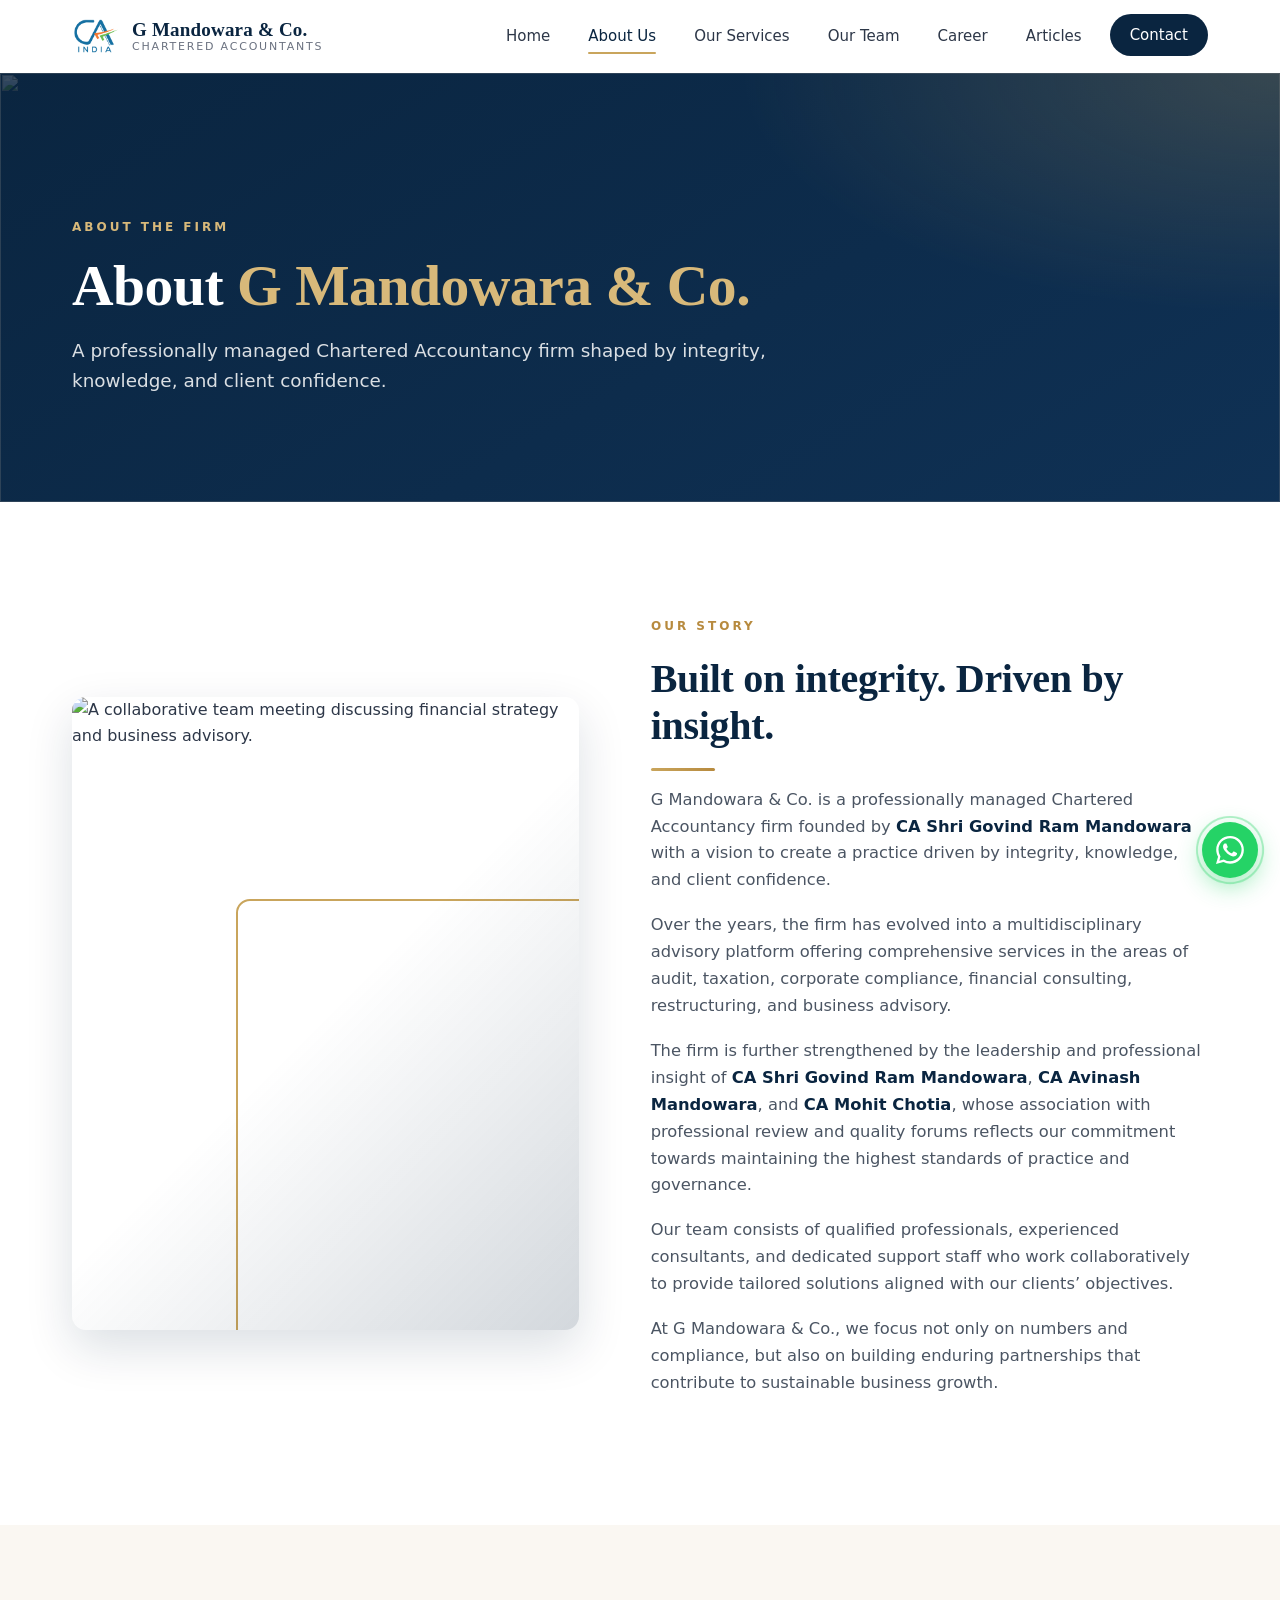
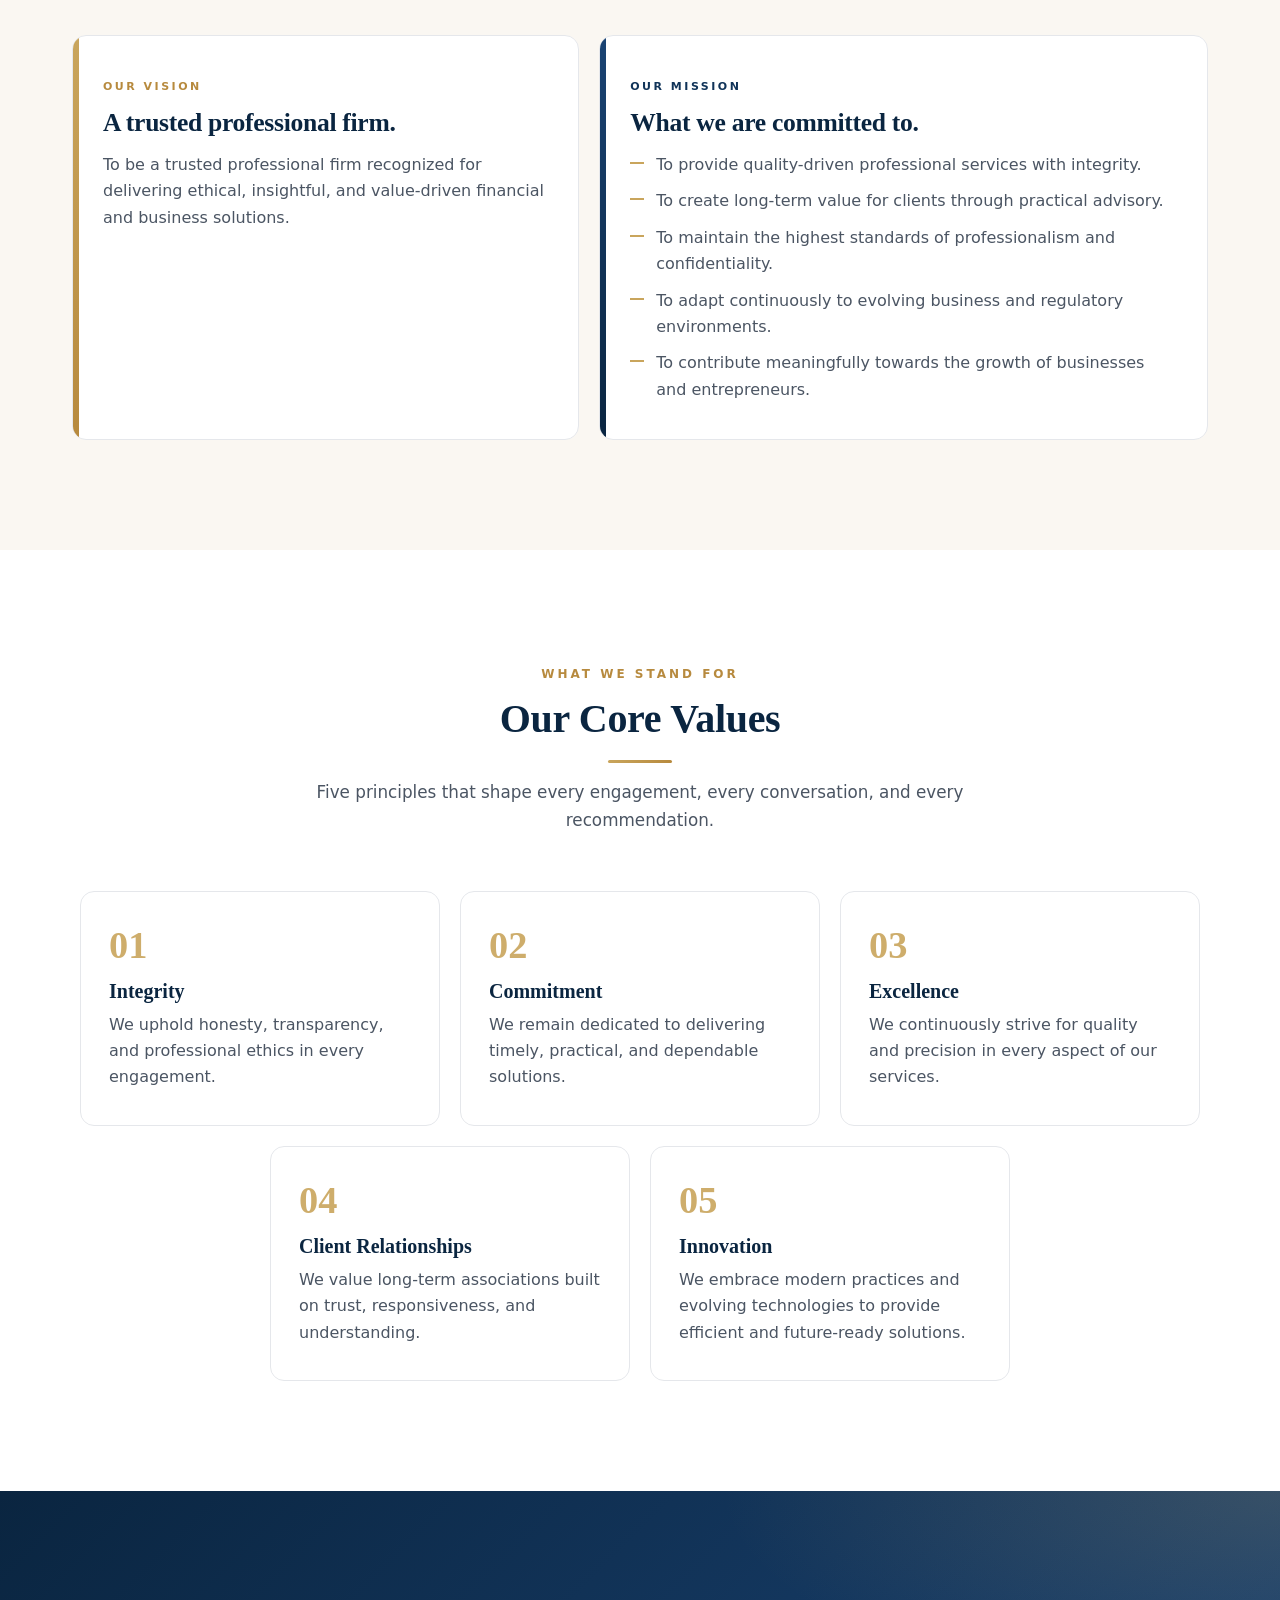
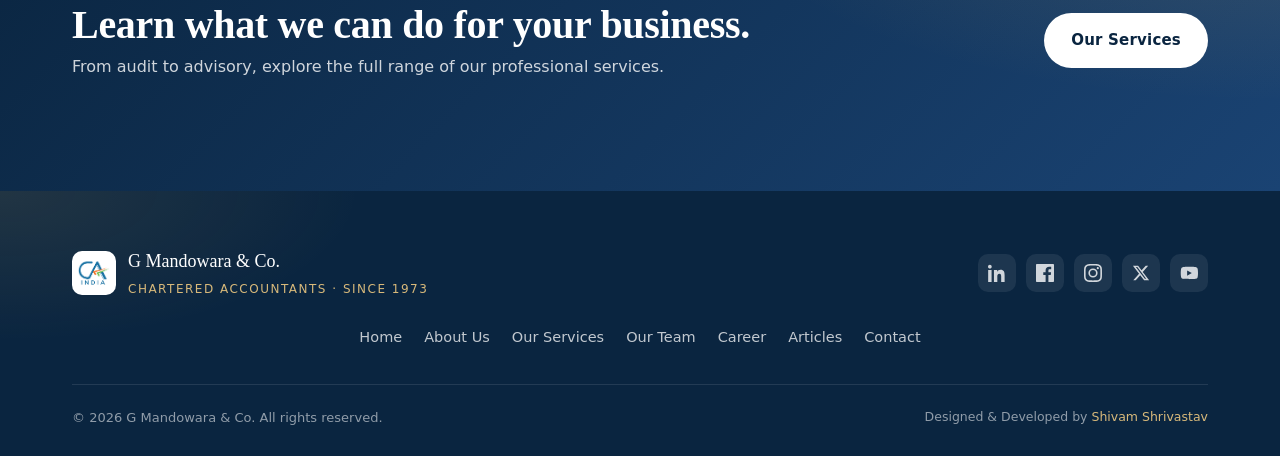
==== commit 600746db: "Fix footer alignment: nav links on own centered full-width row 7 links no longer wrap awkwardly (Con" ====
--- a/about.html
+++ b/about.html
@@ -24,7 +24,7 @@
   <link rel="preconnect" href="https://images.unsplash.com" crossorigin>
   <link href="https://fonts.googleapis.com/css2?family=Cormorant+Garamond:wght@500;600;700&family=Inter:wght@300;400;500;600;700&display=swap" rel="stylesheet">
   <link rel="stylesheet" href="https://cdn.jsdelivr.net/npm/aos@2.3.4/dist/aos.css" integrity="sha384-/rJKQnzOkEo+daG0jMjU1IwwY9unxt1NBw3Ef2fmOJ3PW/TfAg2KXVoWwMZQZtw9" crossorigin="anonymous" referrerpolicy="no-referrer">
-  <link rel="stylesheet" href="assets/css/styles.css">
+  <link rel="stylesheet" href="assets/css/styles.css?v=3">
 </head>
 <body>
   <a class="skip-link" href="#main">Skip to main content</a>
--- a/assets/css/styles.css
+++ b/assets/css/styles.css
@@ -858,10 +858,21 @@
 }
 @media (min-width: 768px) {
   .footer-inner {
-    grid-template-columns: auto 1fr auto;
+    grid-template-columns: 1fr auto;
+    grid-template-areas:
+      "brand   socials"
+      "nav     nav"
+      "bottom  bottom";
+    row-gap: 26px;
+    column-gap: 32px;
     text-align: left;
     justify-items: stretch;
+    align-items: center;
   }
+  .footer-brand   { grid-area: brand; }
+  .footer-socials { grid-area: socials; justify-self: end; }
+  .footer-nav     { grid-area: nav; }
+  .footer-bottom  { grid-area: bottom; }
 }
 .footer-brand {
   display: flex;
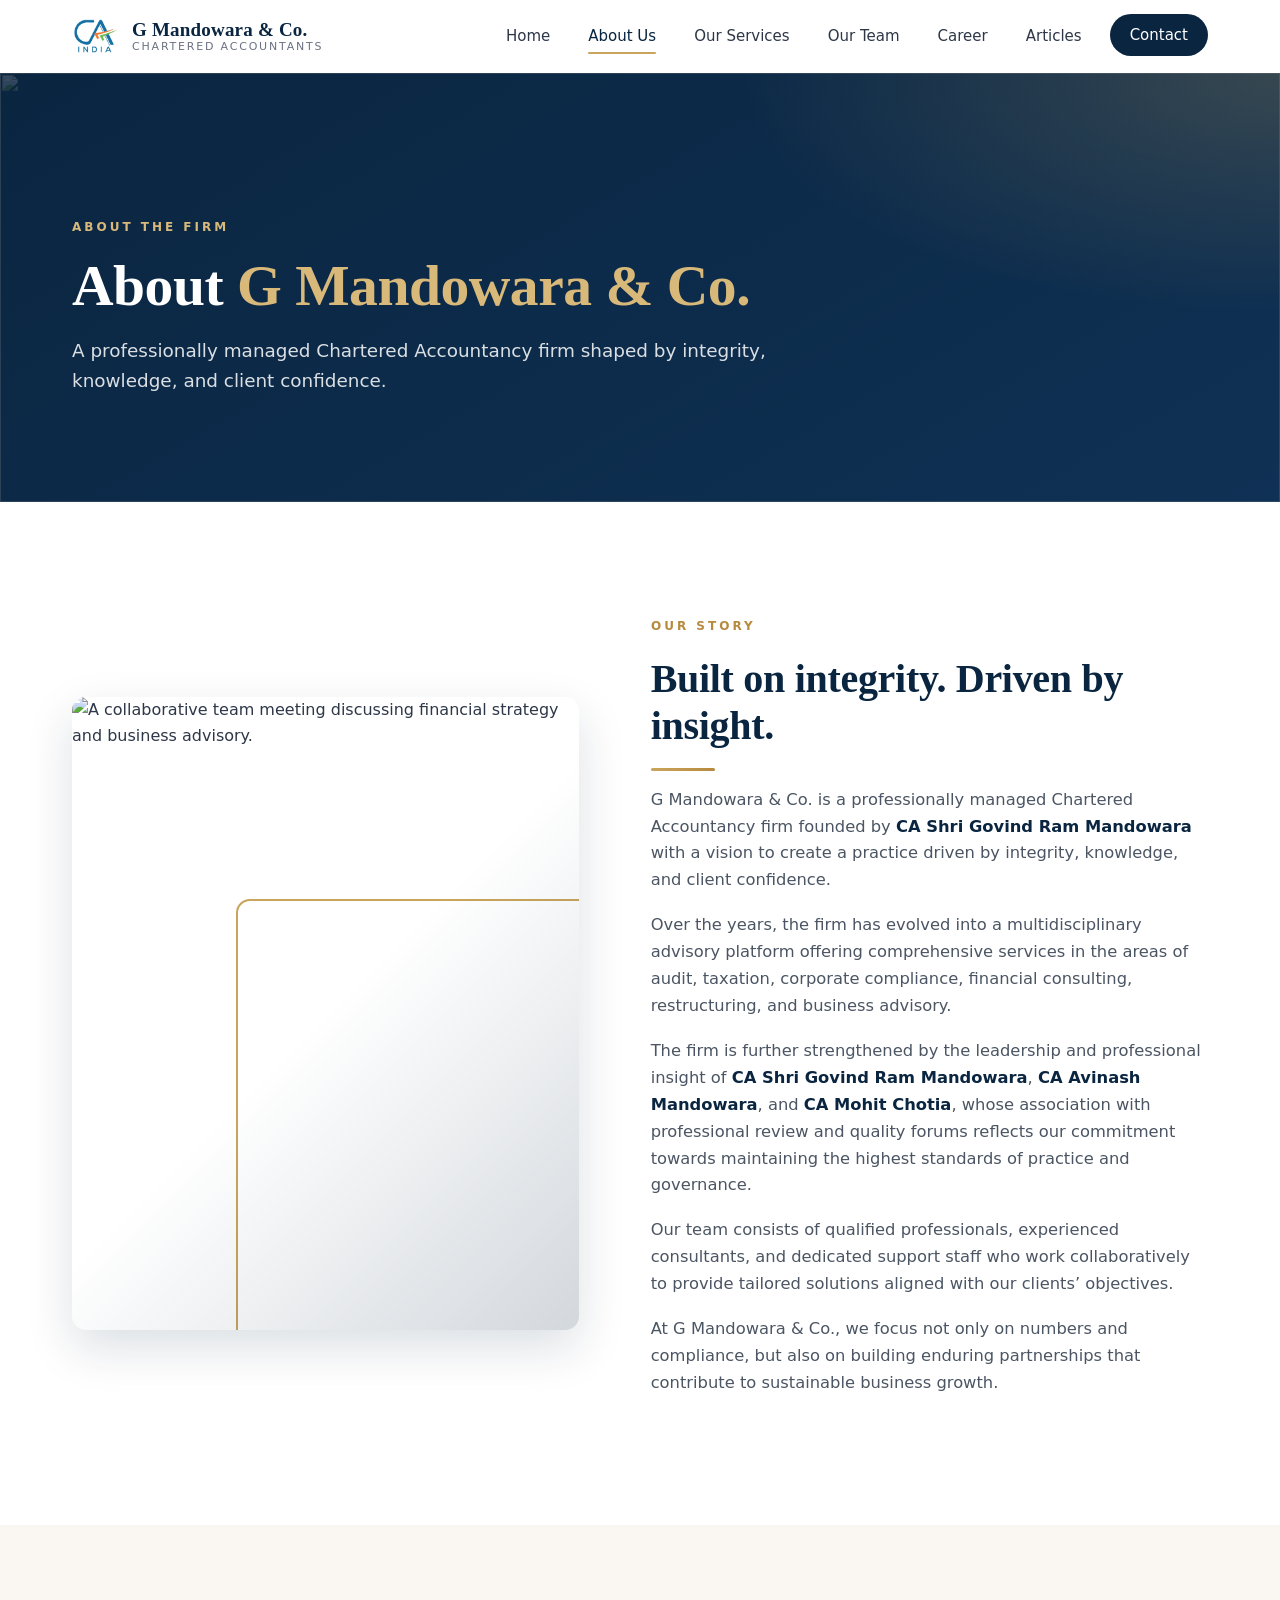
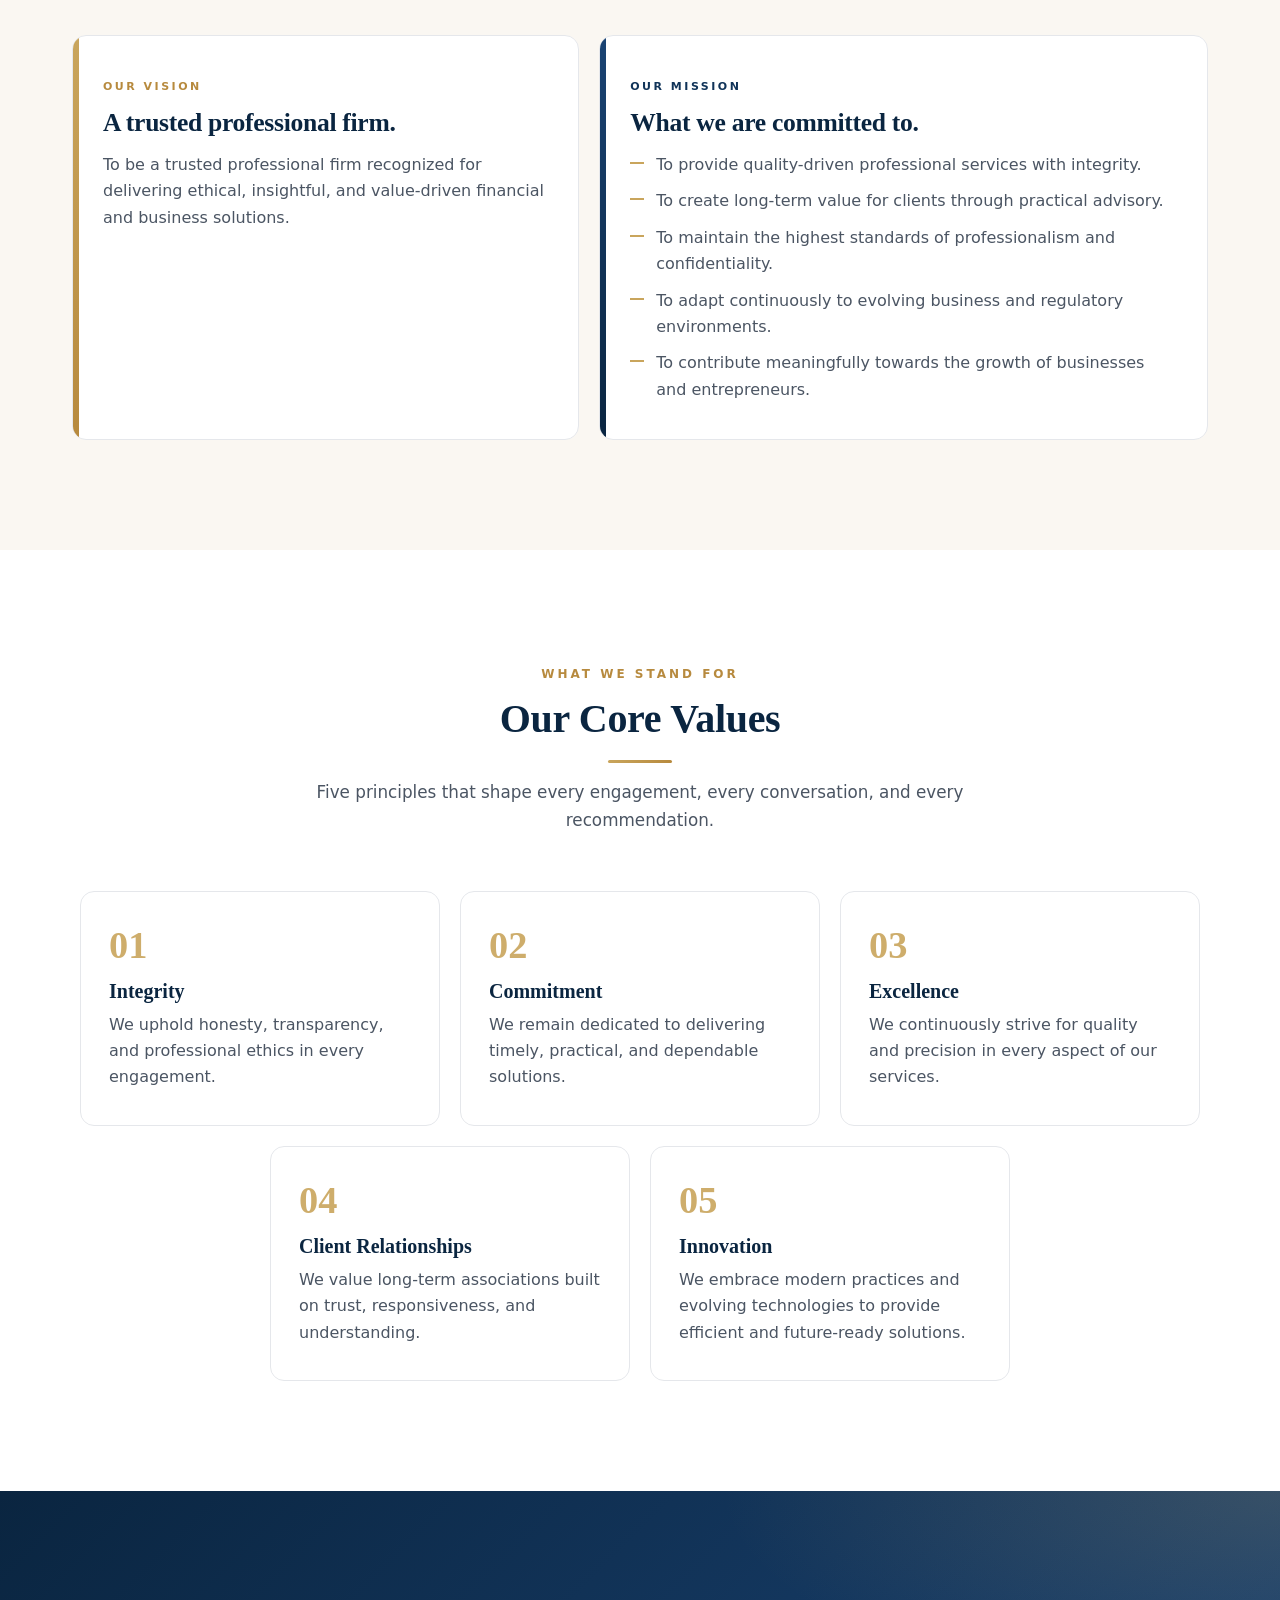
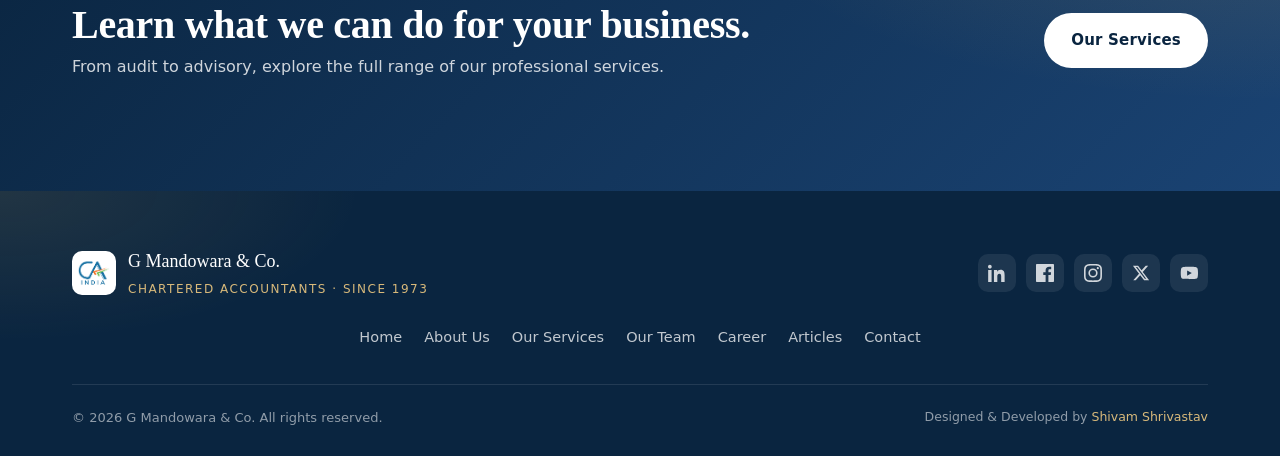
==== commit a9dacbb3: "Remove WhatsApp integration (client request) Removed floating WhatsApp button from all 7 pages and i" ====
--- a/about.html
+++ b/about.html
@@ -24,7 +24,7 @@
   <link rel="preconnect" href="https://images.unsplash.com" crossorigin>
   <link href="https://fonts.googleapis.com/css2?family=Cormorant+Garamond:wght@500;600;700&family=Inter:wght@300;400;500;600;700&display=swap" rel="stylesheet">
   <link rel="stylesheet" href="https://cdn.jsdelivr.net/npm/aos@2.3.4/dist/aos.css" integrity="sha384-/rJKQnzOkEo+daG0jMjU1IwwY9unxt1NBw3Ef2fmOJ3PW/TfAg2KXVoWwMZQZtw9" crossorigin="anonymous" referrerpolicy="no-referrer">
-  <link rel="stylesheet" href="assets/css/styles.css?v=3">
+  <link rel="stylesheet" href="assets/css/styles.css?v=4">
 </head>
 <body>
   <a class="skip-link" href="#main">Skip to main content</a>
@@ -192,9 +192,6 @@
     </div>
   </footer>
 
-  <a class="wa-float" href="https://wa.me/91XXXXXXXXXX" rel="noopener noreferrer" aria-label="Chat on WhatsApp">
-    <svg viewBox="0 0 24 24" fill="currentColor" aria-hidden="true"><path d="M20.52 3.48A11.94 11.94 0 0 0 12.04 0C5.5 0 .18 5.32.18 11.86c0 2.09.55 4.13 1.6 5.93L0 24l6.36-1.67a11.83 11.83 0 0 0 5.66 1.44h.01c6.54 0 11.86-5.32 11.86-11.86 0-3.17-1.23-6.15-3.37-8.43zm-8.48 18.24h-.01a9.84 9.84 0 0 1-5.01-1.37l-.36-.21-3.78.99 1.01-3.68-.23-.38a9.84 9.84 0 0 1-1.51-5.21c0-5.44 4.43-9.86 9.88-9.86 2.64 0 5.12 1.03 6.98 2.89a9.79 9.79 0 0 1 2.89 6.98c0 5.44-4.43 9.86-9.86 9.86zm5.41-7.39c-.3-.15-1.76-.87-2.03-.97-.27-.1-.47-.15-.66.15-.2.3-.76.97-.93 1.17-.17.2-.34.22-.64.07-.3-.15-1.26-.46-2.4-1.48-.89-.79-1.49-1.77-1.66-2.07-.17-.3-.02-.46.13-.61.13-.13.3-.34.45-.51.15-.17.2-.3.3-.5.1-.2.05-.37-.02-.52-.07-.15-.66-1.6-.91-2.19-.24-.57-.48-.5-.66-.5-.17 0-.37-.02-.57-.02-.2 0-.51.07-.79.37-.27.3-1.03 1-1.03 2.46s1.06 2.85 1.21 3.05c.15.2 2.08 3.17 5.04 4.45.7.3 1.25.48 1.68.62.7.22 1.34.19 1.85.12.56-.08 1.76-.72 2-1.41.25-.69.25-1.28.18-1.41-.07-.13-.27-.2-.57-.35z"/></svg>
-  </a>
 
   <script src="https://cdn.jsdelivr.net/npm/aos@2.3.4/dist/aos.js" integrity="sha384-n1AULnKdMJlK1oQCLNDL9qZsDgXtH6jRYFCpBtWFc+a9Yve0KSoMn575rk755NJZ" crossorigin="anonymous" referrerpolicy="no-referrer"></script>
   <script src="assets/js/main.js"></script>
--- a/assets/css/styles.css
+++ b/assets/css/styles.css
@@ -20,7 +20,6 @@
   --ink-400:  #6b7280;
   --line:     #e5e7eb;
   --line-2:   #d1d5db;
-  --whatsapp: #25d366;
 
   --container: 1200px;
   --radius: 14px;
@@ -1266,43 +1265,6 @@
 .article-skeleton h3 { font-size: 1.1rem; margin: 12px 0 8px; }
 .article-skeleton p { color: var(--ink-400); font-size: 14px; margin: 0; }
 
-/* ---------- WhatsApp floating button ---------- */
-.wa-float {
-  position: fixed;
-  bottom: 22px;
-  right: 22px;
-  width: 56px;
-  height: 56px;
-  border-radius: 50%;
-  background: var(--whatsapp);
-  color: #fff;
-  display: grid;
-  place-items: center;
-  box-shadow: 0 8px 24px rgba(37, 211, 102, .45);
-  z-index: 90;
-  transition: transform var(--transition), box-shadow var(--transition);
-}
-.wa-float:hover {
-  transform: translateY(-3px) scale(1.05);
-  box-shadow: 0 12px 30px rgba(37, 211, 102, .55);
-  color: #fff;
-}
-.wa-float svg { width: 28px; height: 28px; }
-.wa-float::before {
-  content: '';
-  position: absolute;
-  inset: -6px;
-  border-radius: 50%;
-  border: 2px solid rgba(37, 211, 102, .35);
-  animation: wa-pulse 2.4s ease-out infinite;
-  pointer-events: none;
-  will-change: transform, opacity;
-}
-@keyframes wa-pulse {
-  0%   { transform: scale(.9);  opacity: .8; }
-  100% { transform: scale(1.4); opacity: 0; }
-}
-
 /* ---------- Scroll reveal ---------- */
 .reveal {
   opacity: 0;
@@ -1662,6 +1624,6 @@
 
 /* ---------- Print ---------- */
 @media print {
-  .site-header, .site-footer, .wa-float, .hero-cta, .cta-band { display: none !important; }
+  .site-header, .site-footer, .hero-cta, .cta-band { display: none !important; }
   body { color: #000; background: #fff; }
 }
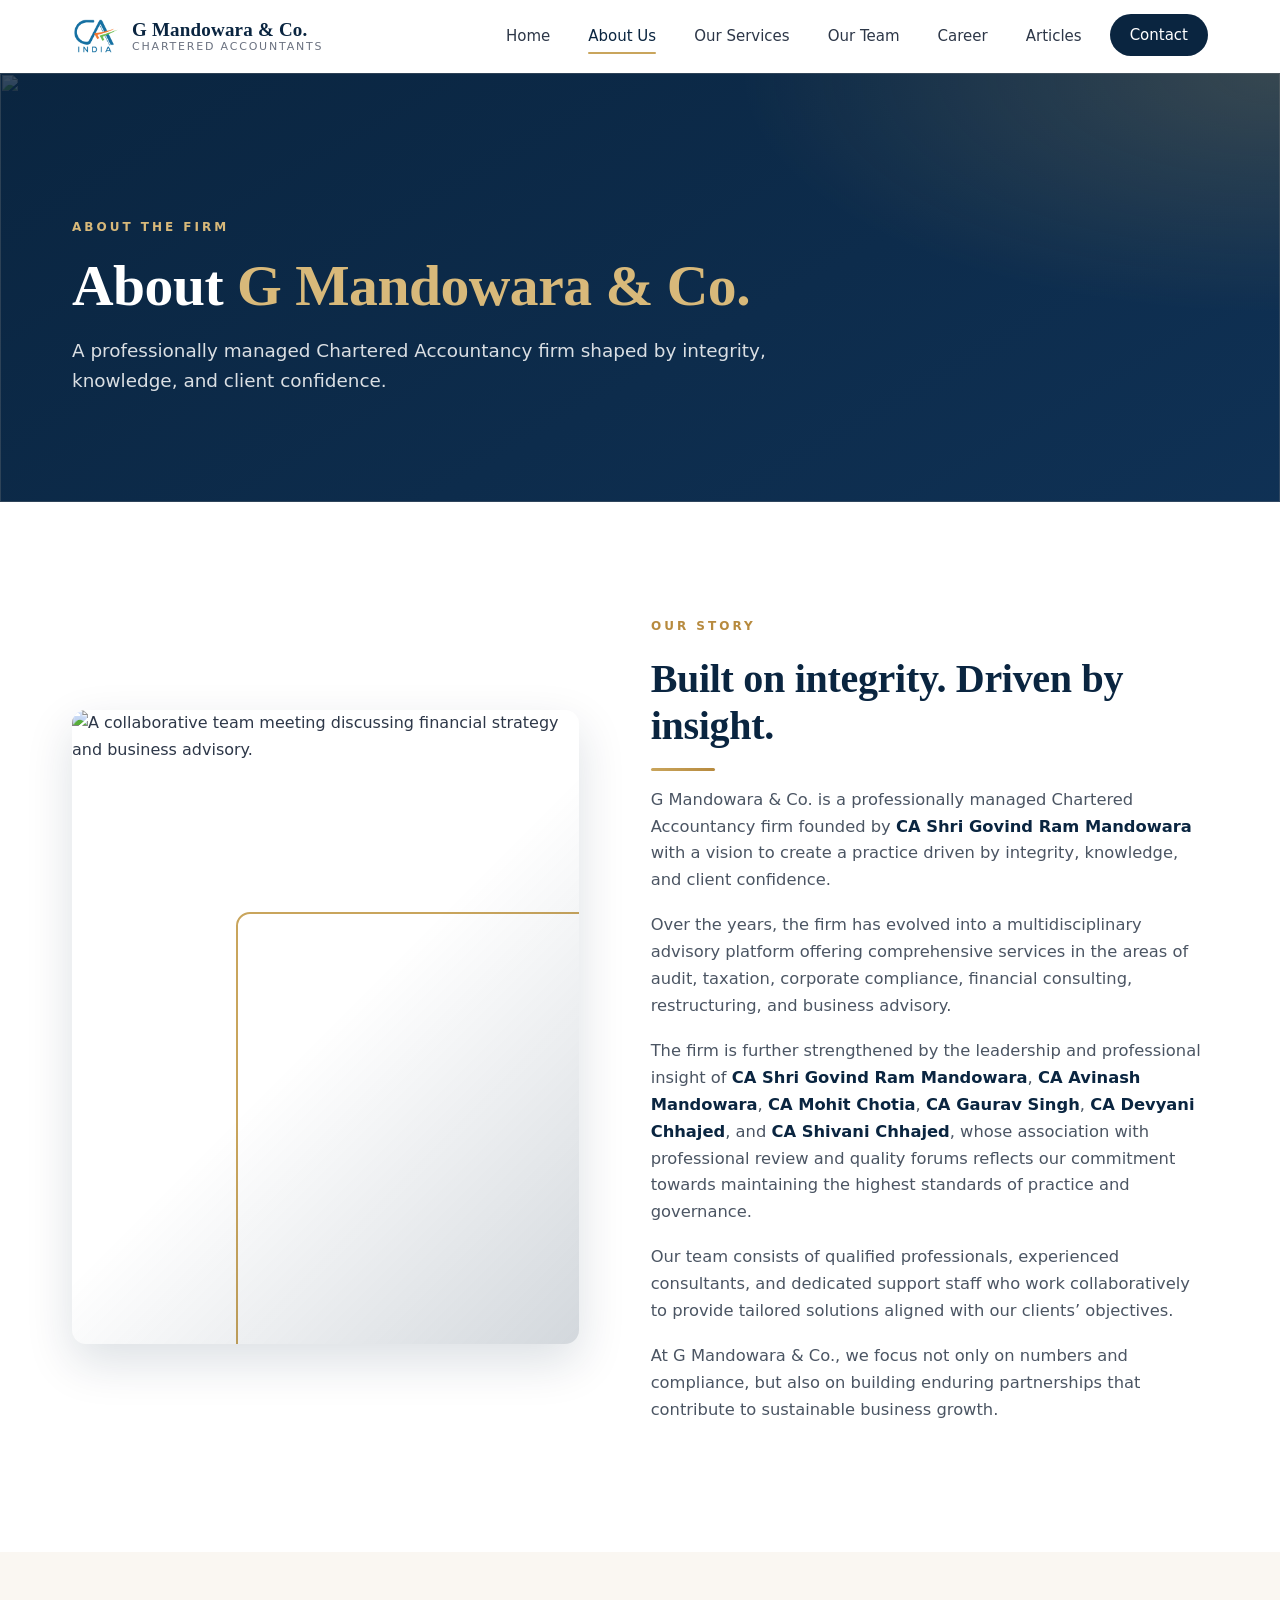
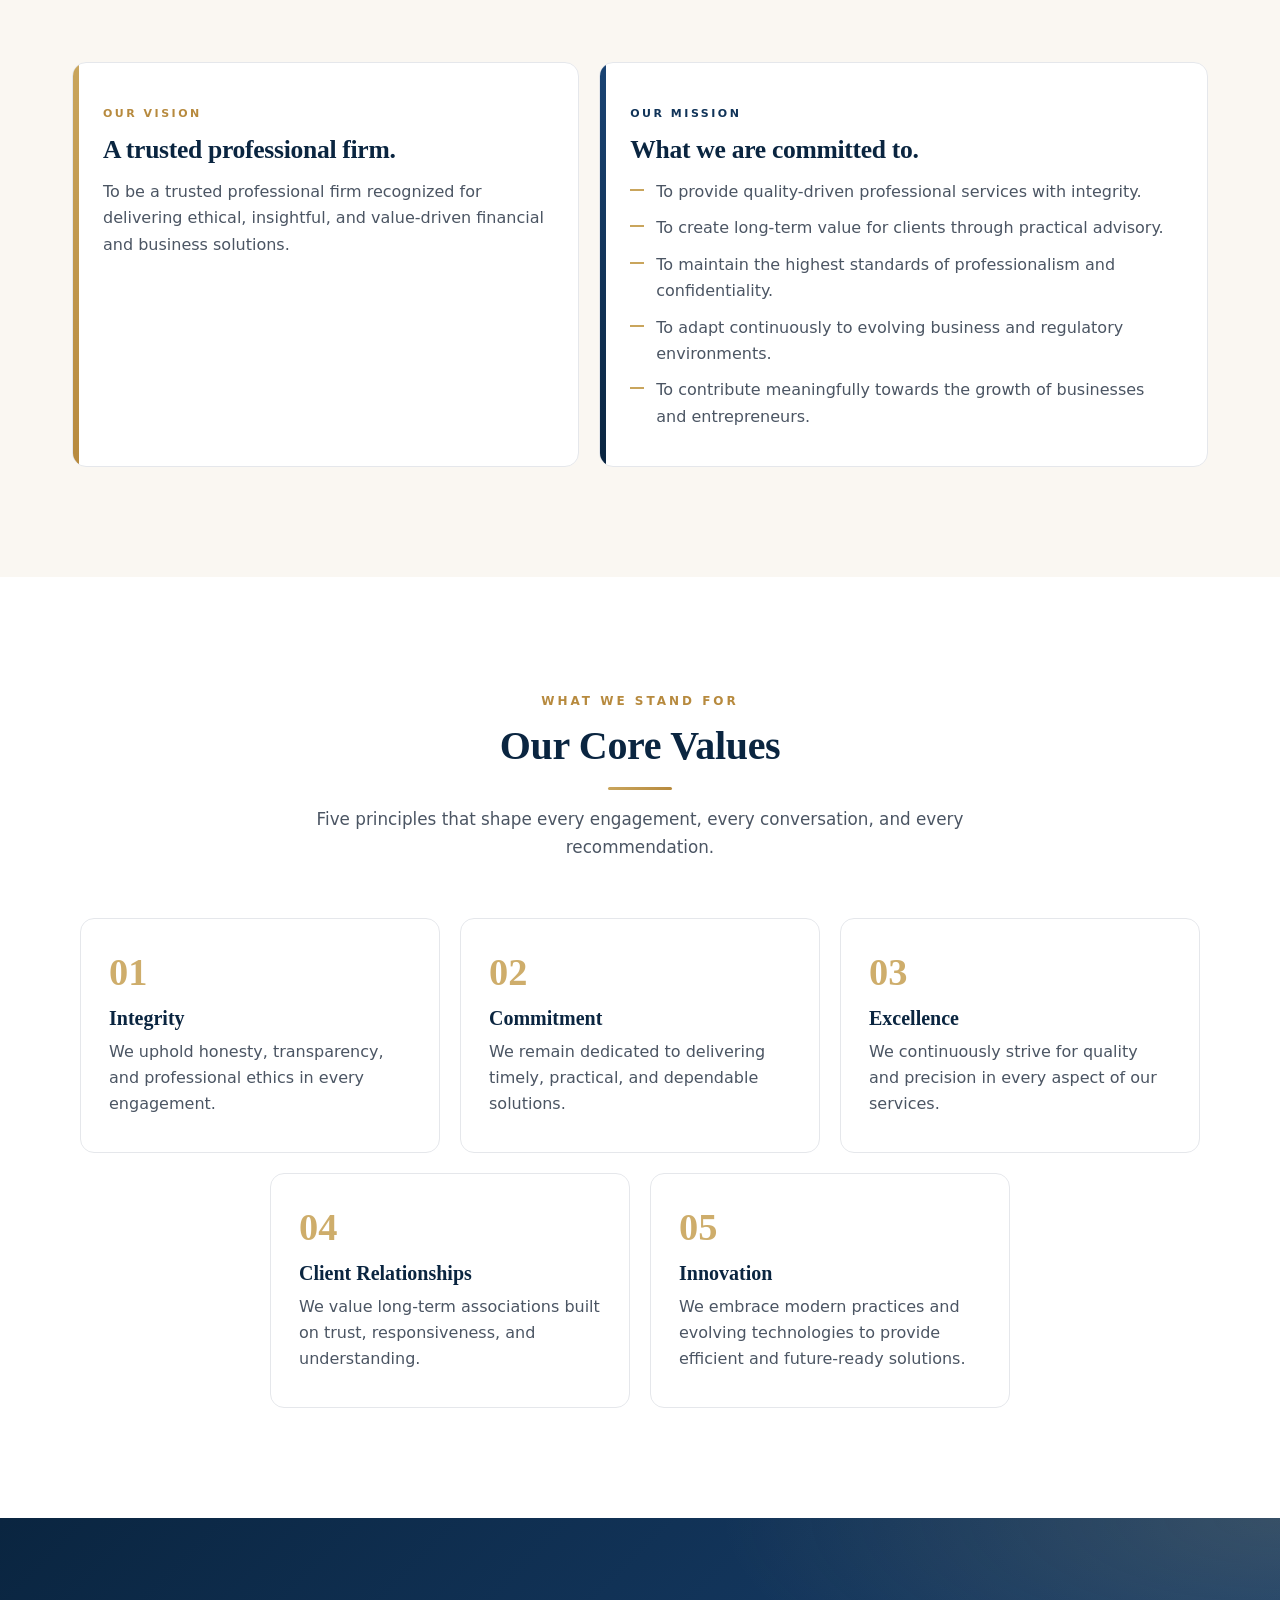
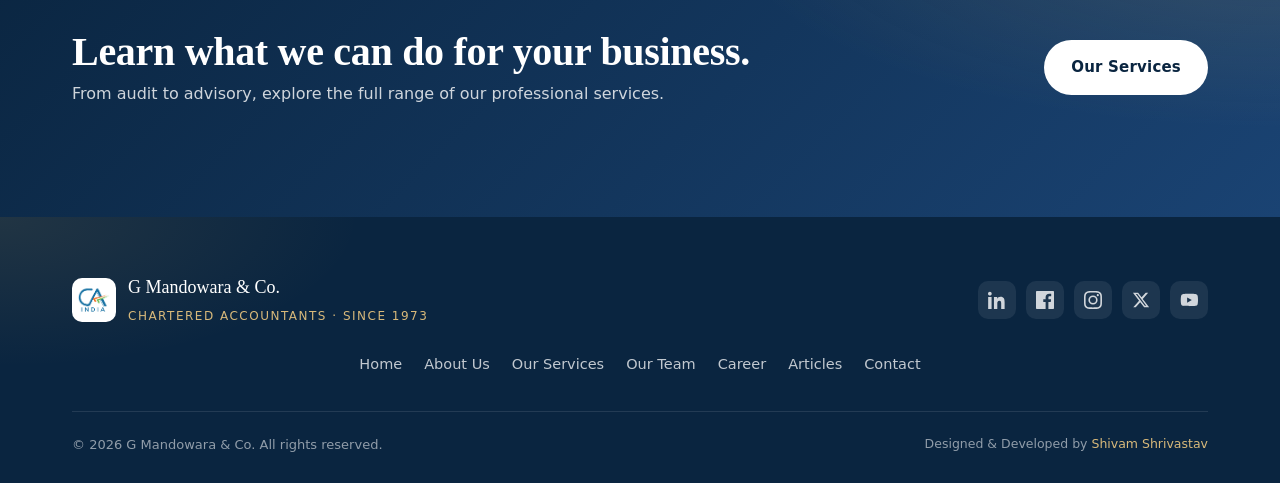
==== commit 6c77bc43: "Add 5th & 6th partners, remove all em-dashes - About + Team now include both CA Devyani Chhajed and " ====
--- a/about.html
+++ b/about.html
@@ -4,7 +4,7 @@
   <meta charset="UTF-8">
   <meta http-equiv="Content-Security-Policy" content="default-src 'self'; style-src 'self' 'unsafe-inline' https://fonts.googleapis.com https://cdn.jsdelivr.net; font-src 'self' https://fonts.gstatic.com; img-src 'self' data: https://images.unsplash.com https://plus.unsplash.com; script-src 'self' https://cdn.jsdelivr.net; object-src 'none'; base-uri 'self'; form-action 'self'">
   <meta name="viewport" content="width=device-width, initial-scale=1.0">
-  <meta name="description" content="About G Mandowara & Co. — a professionally managed Chartered Accountancy firm founded by CA Shri Govind Ram Mandowara. Our vision, mission, and core values.">
+  <meta name="description" content="About G Mandowara & Co., a professionally managed Chartered Accountancy firm founded by CA Shri Govind Ram Mandowara. Our vision, mission, and core values.">
   <meta name="theme-color" content="#0a2540">
 
   <meta property="og:type" content="website">
@@ -24,14 +24,14 @@
   <link rel="preconnect" href="https://images.unsplash.com" crossorigin>
   <link href="https://fonts.googleapis.com/css2?family=Cormorant+Garamond:wght@500;600;700&family=Inter:wght@300;400;500;600;700&display=swap" rel="stylesheet">
   <link rel="stylesheet" href="https://cdn.jsdelivr.net/npm/aos@2.3.4/dist/aos.css" integrity="sha384-/rJKQnzOkEo+daG0jMjU1IwwY9unxt1NBw3Ef2fmOJ3PW/TfAg2KXVoWwMZQZtw9" crossorigin="anonymous" referrerpolicy="no-referrer">
-  <link rel="stylesheet" href="assets/css/styles.css?v=4">
+  <link rel="stylesheet" href="assets/css/styles.css?v=6">
 </head>
 <body>
   <a class="skip-link" href="#main">Skip to main content</a>
 
   <header class="site-header" id="siteHeader">
     <div class="container header-inner">
-      <a href="index.html" class="brand" aria-label="G Mandowara &amp; Co. — Home">
+      <a href="index.html" class="brand" aria-label="G Mandowara &amp; Co., Home">
         <img class="brand-logo" src="assets/images/ca-logo.png" alt="" width="48" height="48" decoding="async">
         <span class="brand-text">
           <span class="brand-name">G Mandowara &amp; Co.</span>
@@ -79,7 +79,7 @@
             <h2 class="title-accent">Built on integrity. Driven by insight.</h2>
             <p>G Mandowara &amp; Co. is a professionally managed Chartered Accountancy firm founded by <strong>CA Shri Govind Ram Mandowara</strong> with a vision to create a practice driven by integrity, knowledge, and client confidence.</p>
             <p>Over the years, the firm has evolved into a multidisciplinary advisory platform offering comprehensive services in the areas of audit, taxation, corporate compliance, financial consulting, restructuring, and business advisory.</p>
-            <p>The firm is further strengthened by the leadership and professional insight of <strong>CA Shri Govind Ram Mandowara</strong>, <strong>CA Avinash Mandowara</strong>, and <strong>CA Mohit Chotia</strong>, whose association with professional review and quality forums reflects our commitment towards maintaining the highest standards of practice and governance.</p>
+            <p>The firm is further strengthened by the leadership and professional insight of <strong>CA Shri Govind Ram Mandowara</strong>, <strong>CA Avinash Mandowara</strong>, <strong>CA Mohit Chotia</strong>, <strong>CA Gaurav Singh</strong>, <strong>CA Devyani Chhajed</strong>, and <strong>CA Shivani Chhajed</strong>, whose association with professional review and quality forums reflects our commitment towards maintaining the highest standards of practice and governance.</p>
             <p>Our team consists of qualified professionals, experienced consultants, and dedicated support staff who work collaboratively to provide tailored solutions aligned with our clients&rsquo; objectives.</p>
             <p>At G Mandowara &amp; Co., we focus not only on numbers and compliance, but also on building enduring partnerships that contribute to sustainable business growth.</p>
           </div>
@@ -194,6 +194,6 @@
 
 
   <script src="https://cdn.jsdelivr.net/npm/aos@2.3.4/dist/aos.js" integrity="sha384-n1AULnKdMJlK1oQCLNDL9qZsDgXtH6jRYFCpBtWFc+a9Yve0KSoMn575rk755NJZ" crossorigin="anonymous" referrerpolicy="no-referrer"></script>
-  <script src="assets/js/main.js"></script>
+  <script src="assets/js/main.js?v=6"></script>
 </body>
 </html>
--- a/assets/css/styles.css
+++ b/assets/css/styles.css
@@ -980,19 +980,15 @@
 
 /* ---------- Partners / Team ---------- */
 .team-intro { text-align: center; max-width: 720px; margin: 0 auto 56px; }
+/* Partners grid: centred flex-wrap so any count (4, 5…) stays balanced */
 .team-grid {
-  display: grid;
-  grid-template-columns: 1fr;
+  display: flex;
+  flex-wrap: wrap;
+  justify-content: center;
   gap: 24px;
 }
-/* Four partners → balanced 2×2 (no orphan card) */
-@media (min-width: 640px) {
-  .team-grid {
-    grid-template-columns: 1fr 1fr;
-    max-width: 940px;
-    margin-inline: auto;
-  }
-}
+.team-grid > .partner-card { flex: 1 1 300px; max-width: 340px; }
+@media (max-width: 639px) { .team-grid > .partner-card { max-width: 100%; } }
 
 .partner-card {
   background: #fff;
@@ -1524,6 +1520,20 @@
   will-change: transform, opacity;
 }
 .location-card { contain: paint; }
+/* Embedded Google Map (clickable → opens Maps) */
+.location-map-link {
+  display: block;
+  position: relative;
+  aspect-ratio: 16 / 10;
+  overflow: hidden;
+}
+.location-map-link iframe {
+  width: 100%;
+  height: 100%;
+  border: 0;
+  display: block;
+}
+.location-meta .btn { display: inline-flex; }
 @keyframes pinPulse { 0%{transform:scale(.7);opacity:.8} 100%{transform:scale(1.8);opacity:0} }
 .location-pin {
   position: relative;
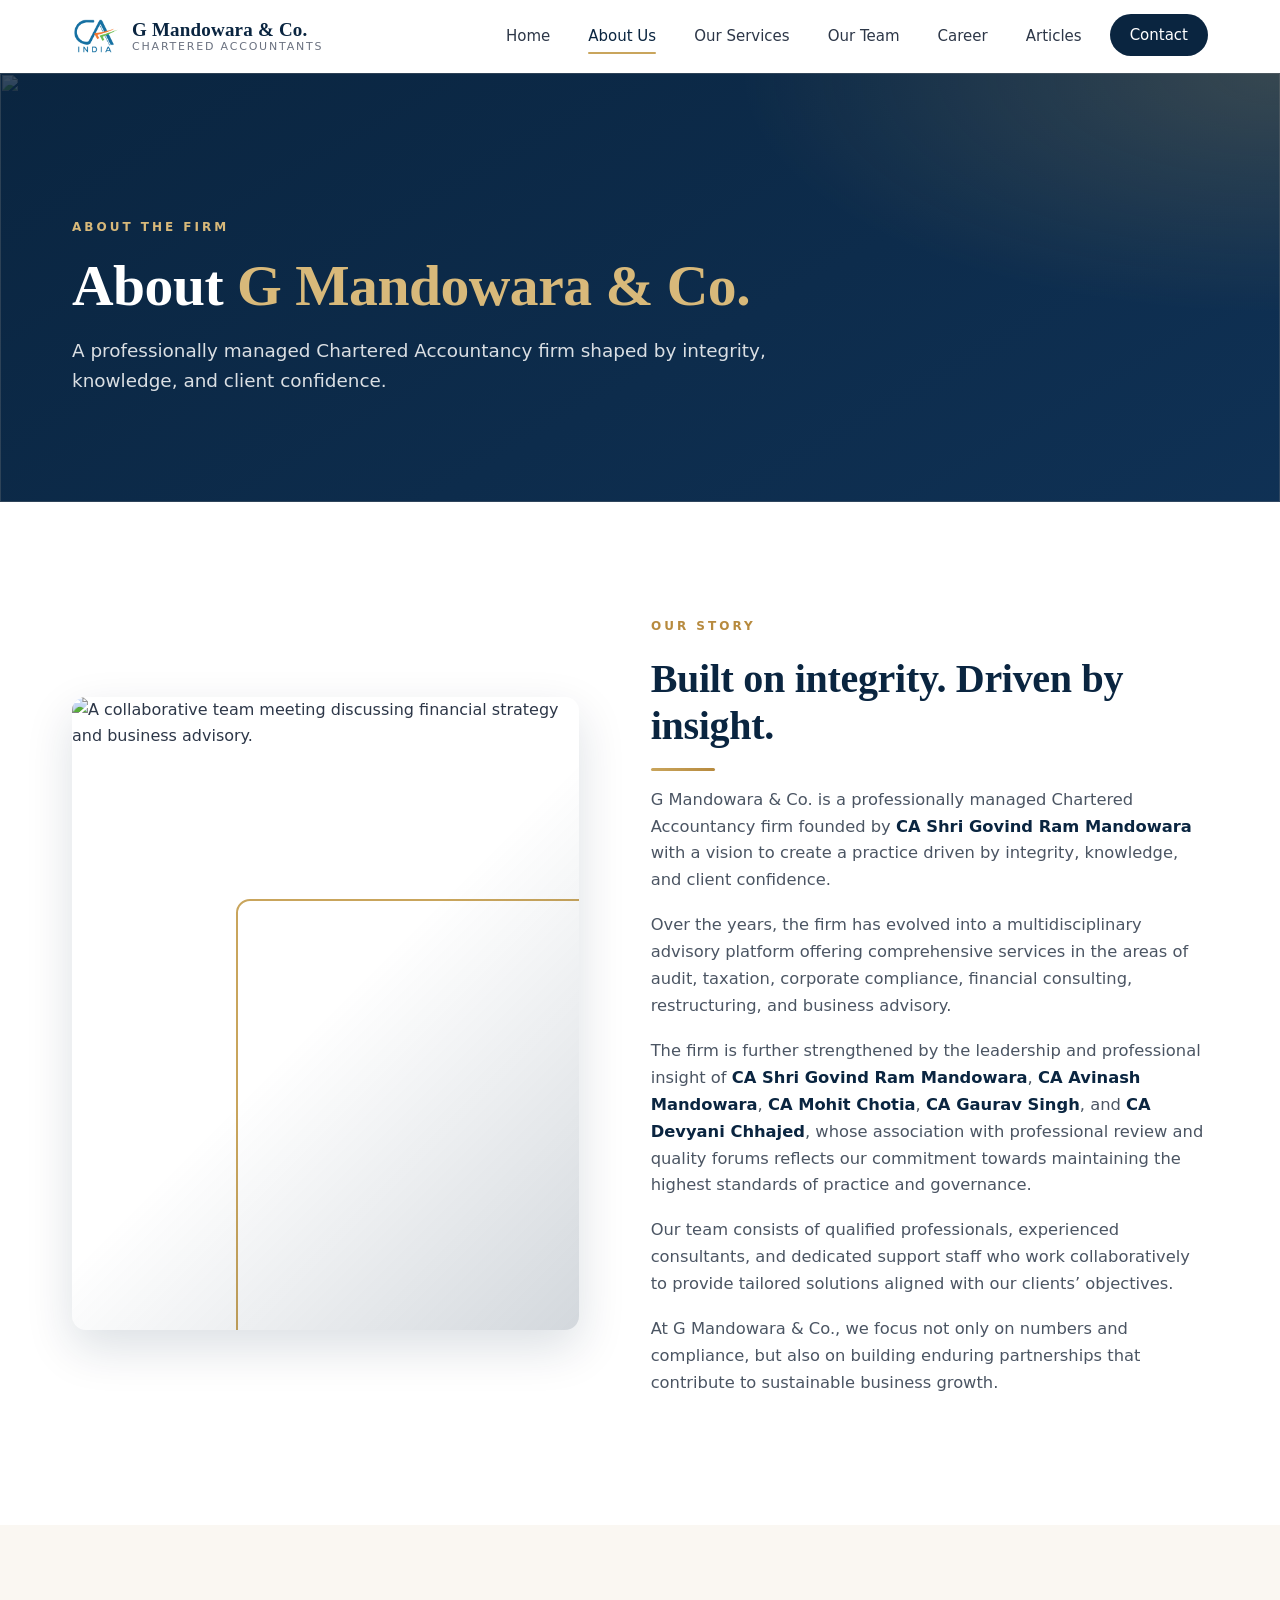
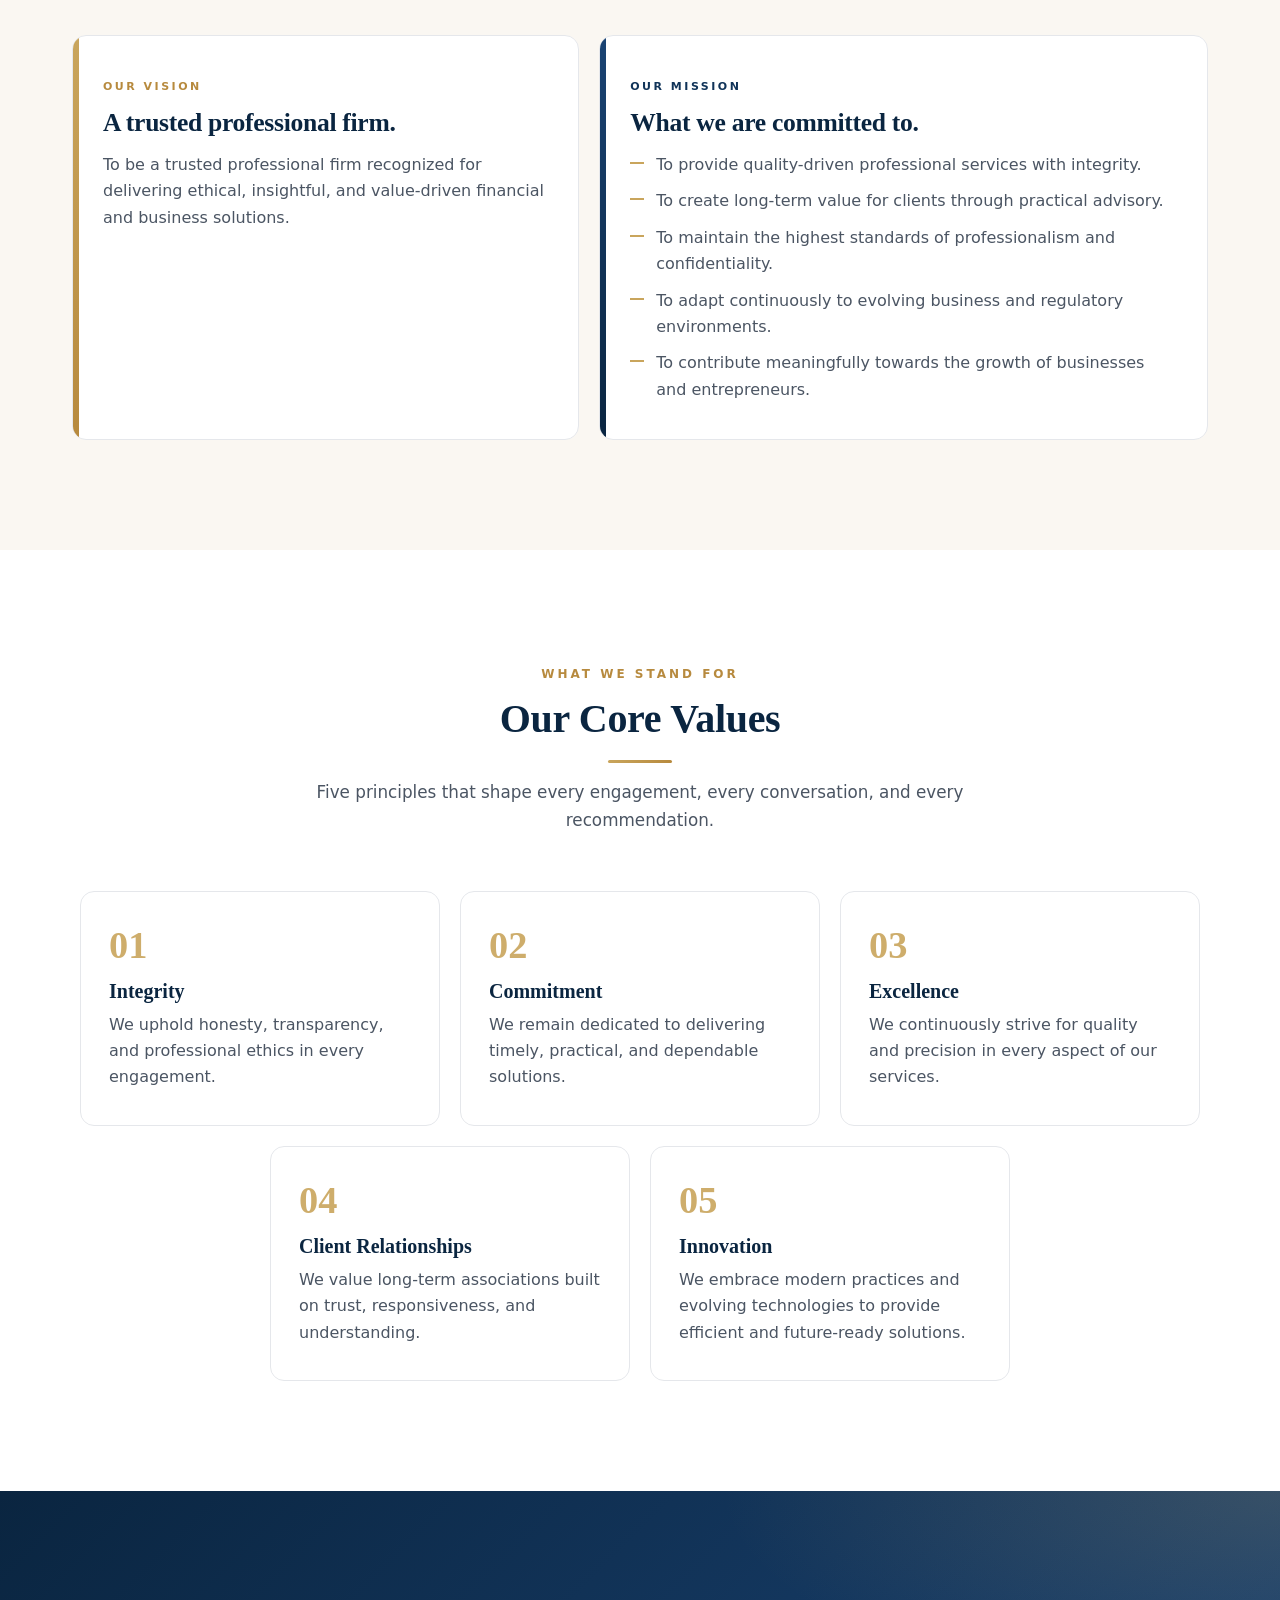
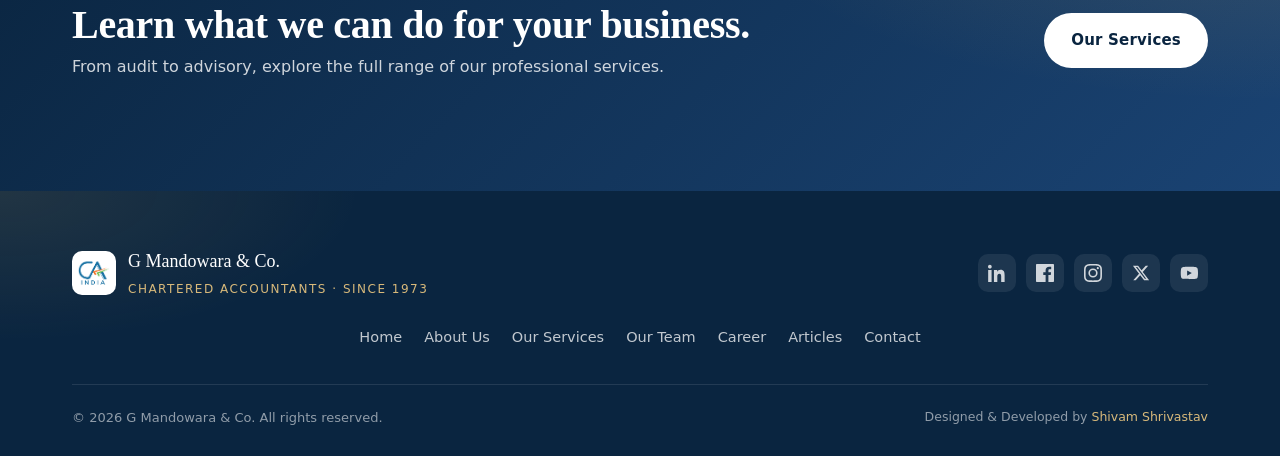
==== commit 347e57ed: "Remove CA Shivani Chhajed per client request About paragraph, team page card, and meta description u" ====
--- a/about.html
+++ b/about.html
@@ -24,7 +24,7 @@
   <link rel="preconnect" href="https://images.unsplash.com" crossorigin>
   <link href="https://fonts.googleapis.com/css2?family=Cormorant+Garamond:wght@500;600;700&family=Inter:wght@300;400;500;600;700&display=swap" rel="stylesheet">
   <link rel="stylesheet" href="https://cdn.jsdelivr.net/npm/aos@2.3.4/dist/aos.css" integrity="sha384-/rJKQnzOkEo+daG0jMjU1IwwY9unxt1NBw3Ef2fmOJ3PW/TfAg2KXVoWwMZQZtw9" crossorigin="anonymous" referrerpolicy="no-referrer">
-  <link rel="stylesheet" href="assets/css/styles.css?v=6">
+  <link rel="stylesheet" href="assets/css/styles.css?v=7">
 </head>
 <body>
   <a class="skip-link" href="#main">Skip to main content</a>
@@ -79,7 +79,7 @@
             <h2 class="title-accent">Built on integrity. Driven by insight.</h2>
             <p>G Mandowara &amp; Co. is a professionally managed Chartered Accountancy firm founded by <strong>CA Shri Govind Ram Mandowara</strong> with a vision to create a practice driven by integrity, knowledge, and client confidence.</p>
             <p>Over the years, the firm has evolved into a multidisciplinary advisory platform offering comprehensive services in the areas of audit, taxation, corporate compliance, financial consulting, restructuring, and business advisory.</p>
-            <p>The firm is further strengthened by the leadership and professional insight of <strong>CA Shri Govind Ram Mandowara</strong>, <strong>CA Avinash Mandowara</strong>, <strong>CA Mohit Chotia</strong>, <strong>CA Gaurav Singh</strong>, <strong>CA Devyani Chhajed</strong>, and <strong>CA Shivani Chhajed</strong>, whose association with professional review and quality forums reflects our commitment towards maintaining the highest standards of practice and governance.</p>
+            <p>The firm is further strengthened by the leadership and professional insight of <strong>CA Shri Govind Ram Mandowara</strong>, <strong>CA Avinash Mandowara</strong>, <strong>CA Mohit Chotia</strong>, <strong>CA Gaurav Singh</strong>, and <strong>CA Devyani Chhajed</strong>, whose association with professional review and quality forums reflects our commitment towards maintaining the highest standards of practice and governance.</p>
             <p>Our team consists of qualified professionals, experienced consultants, and dedicated support staff who work collaboratively to provide tailored solutions aligned with our clients&rsquo; objectives.</p>
             <p>At G Mandowara &amp; Co., we focus not only on numbers and compliance, but also on building enduring partnerships that contribute to sustainable business growth.</p>
           </div>
@@ -194,6 +194,6 @@
 
 
   <script src="https://cdn.jsdelivr.net/npm/aos@2.3.4/dist/aos.js" integrity="sha384-n1AULnKdMJlK1oQCLNDL9qZsDgXtH6jRYFCpBtWFc+a9Yve0KSoMn575rk755NJZ" crossorigin="anonymous" referrerpolicy="no-referrer"></script>
-  <script src="assets/js/main.js?v=6"></script>
+  <script src="assets/js/main.js?v=7"></script>
 </body>
 </html>
